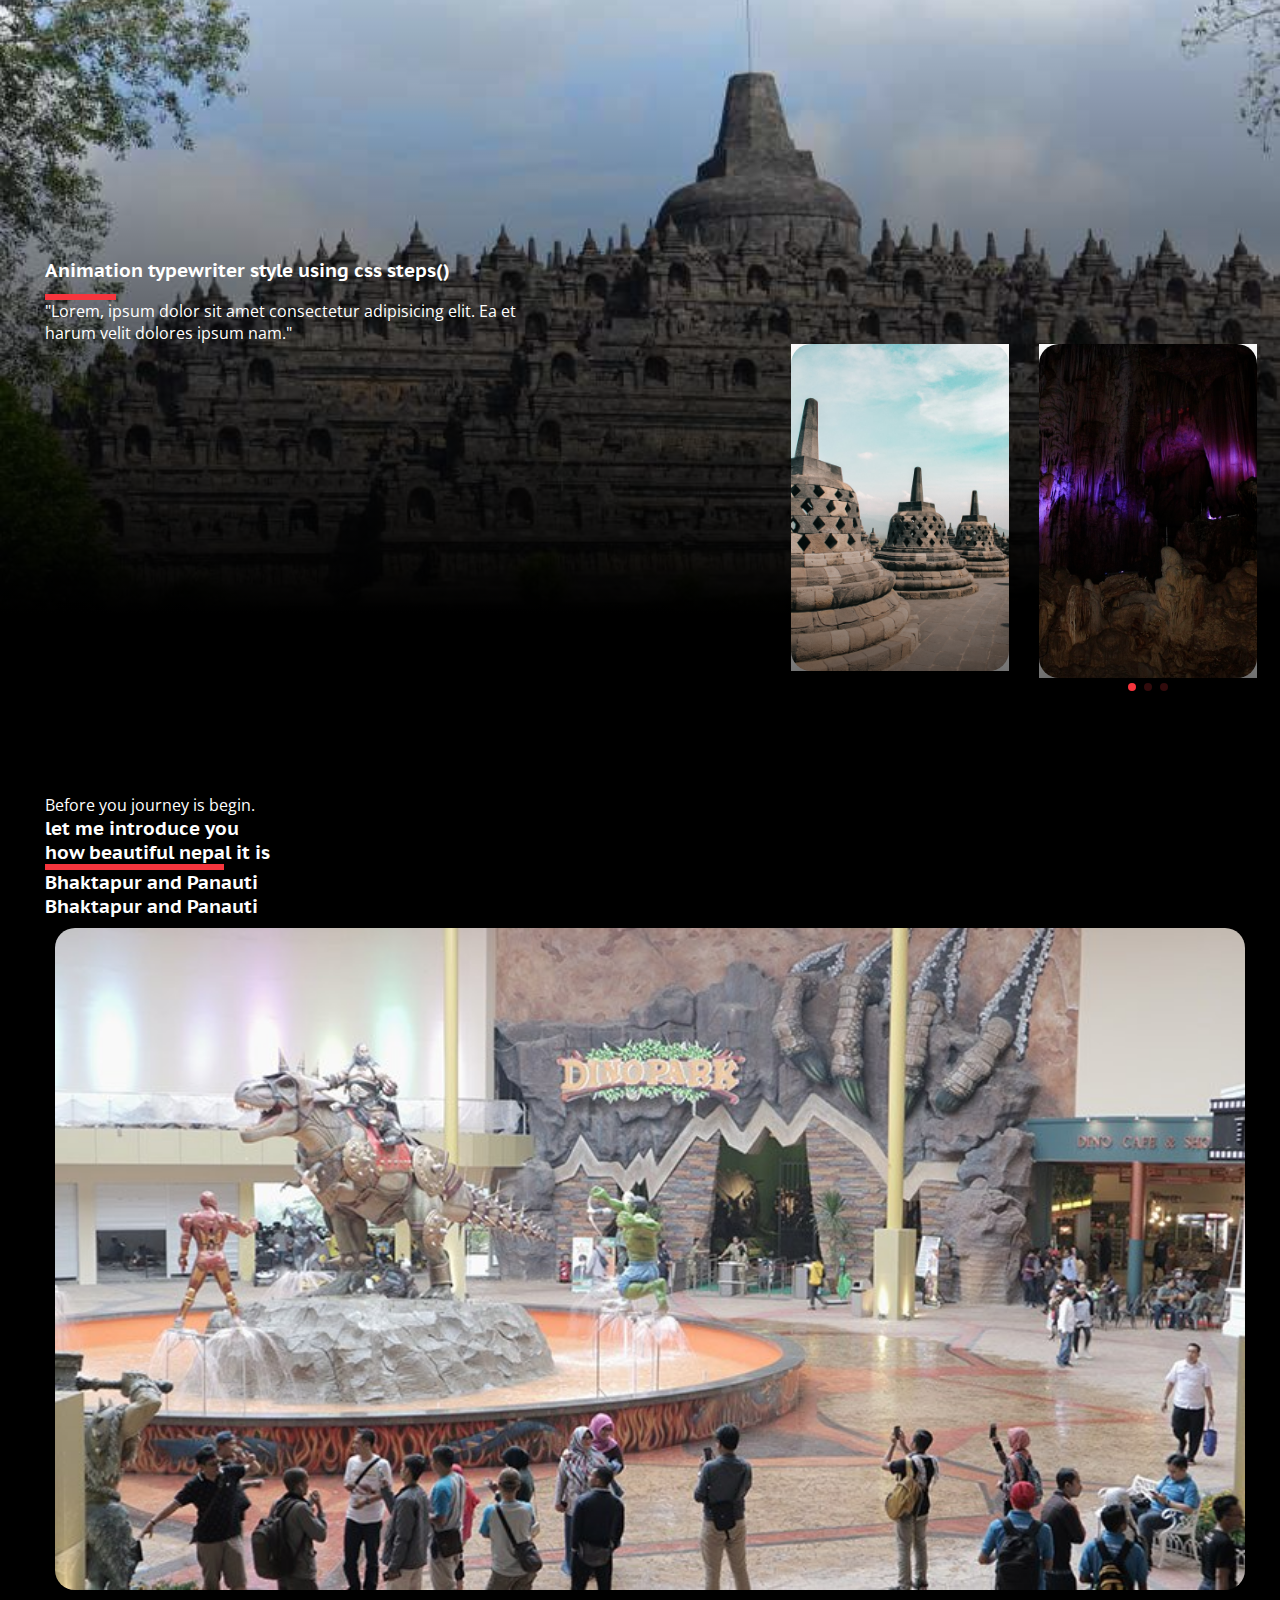
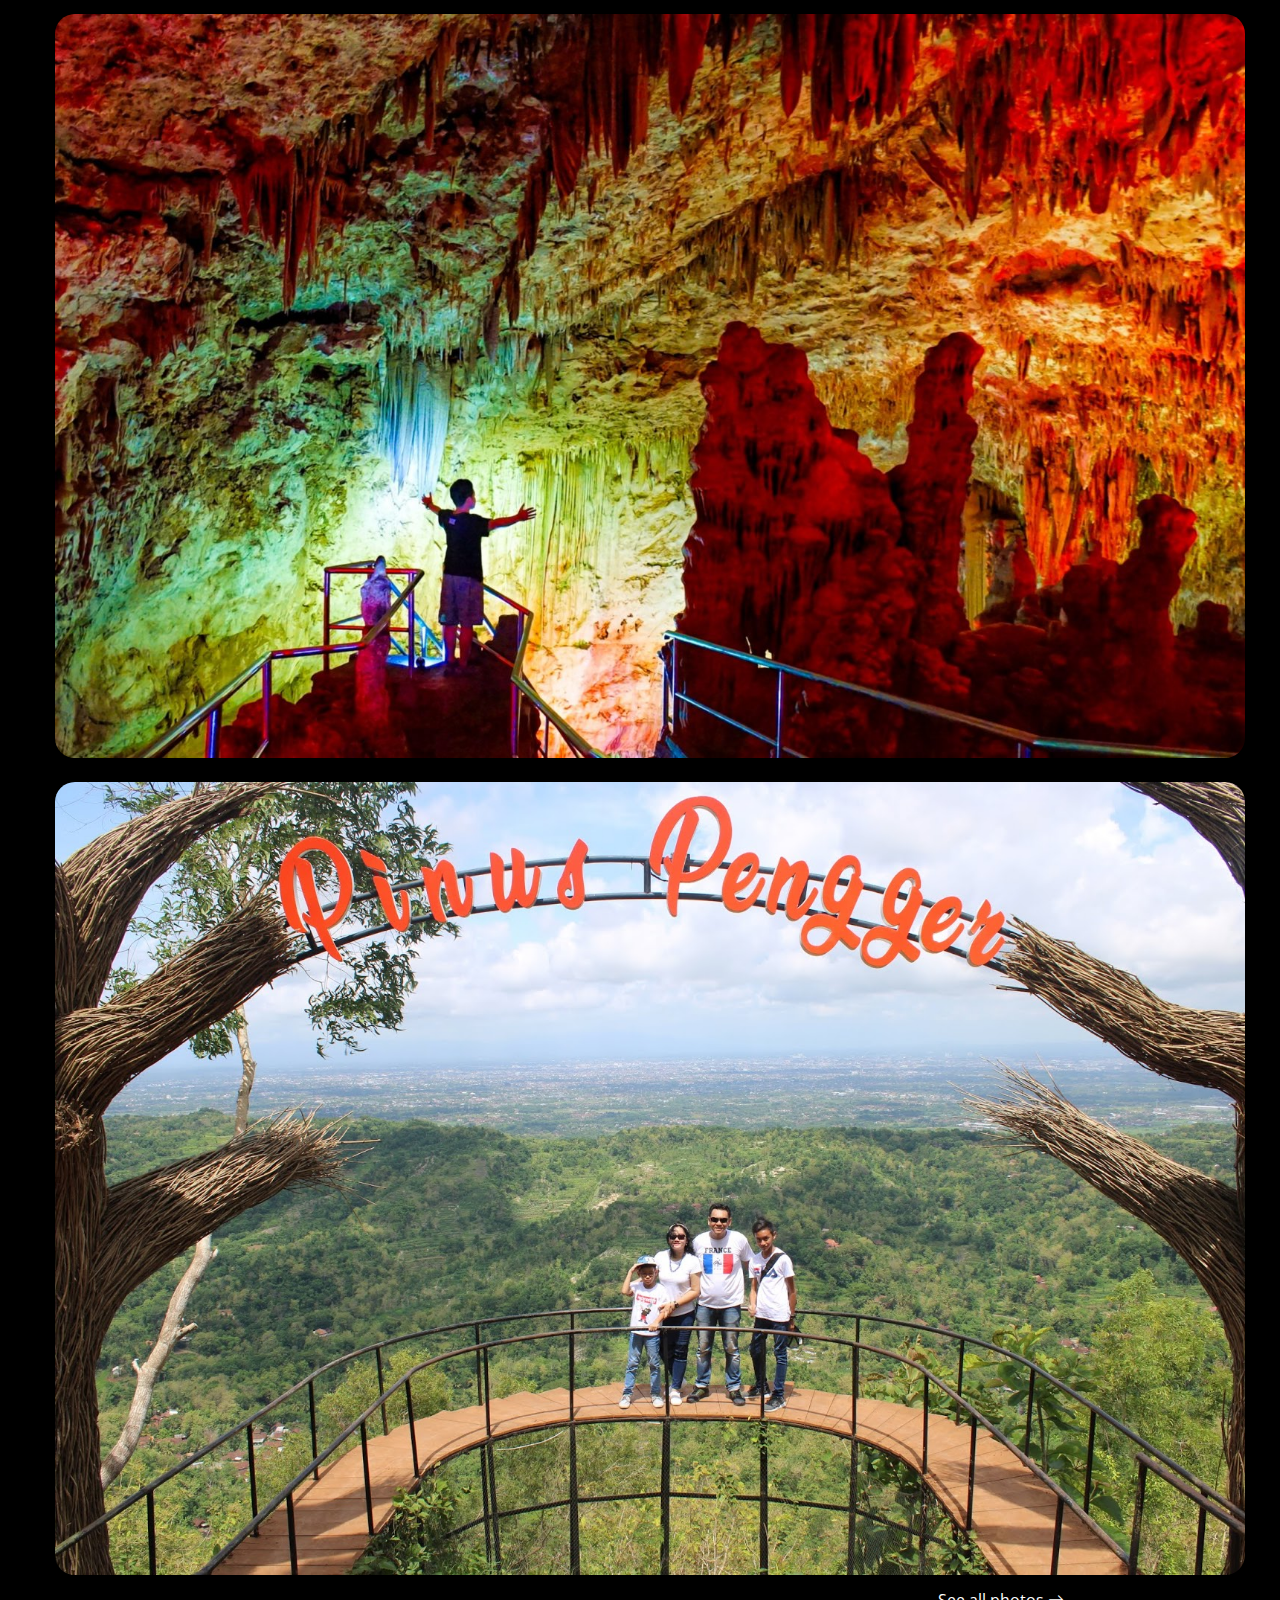
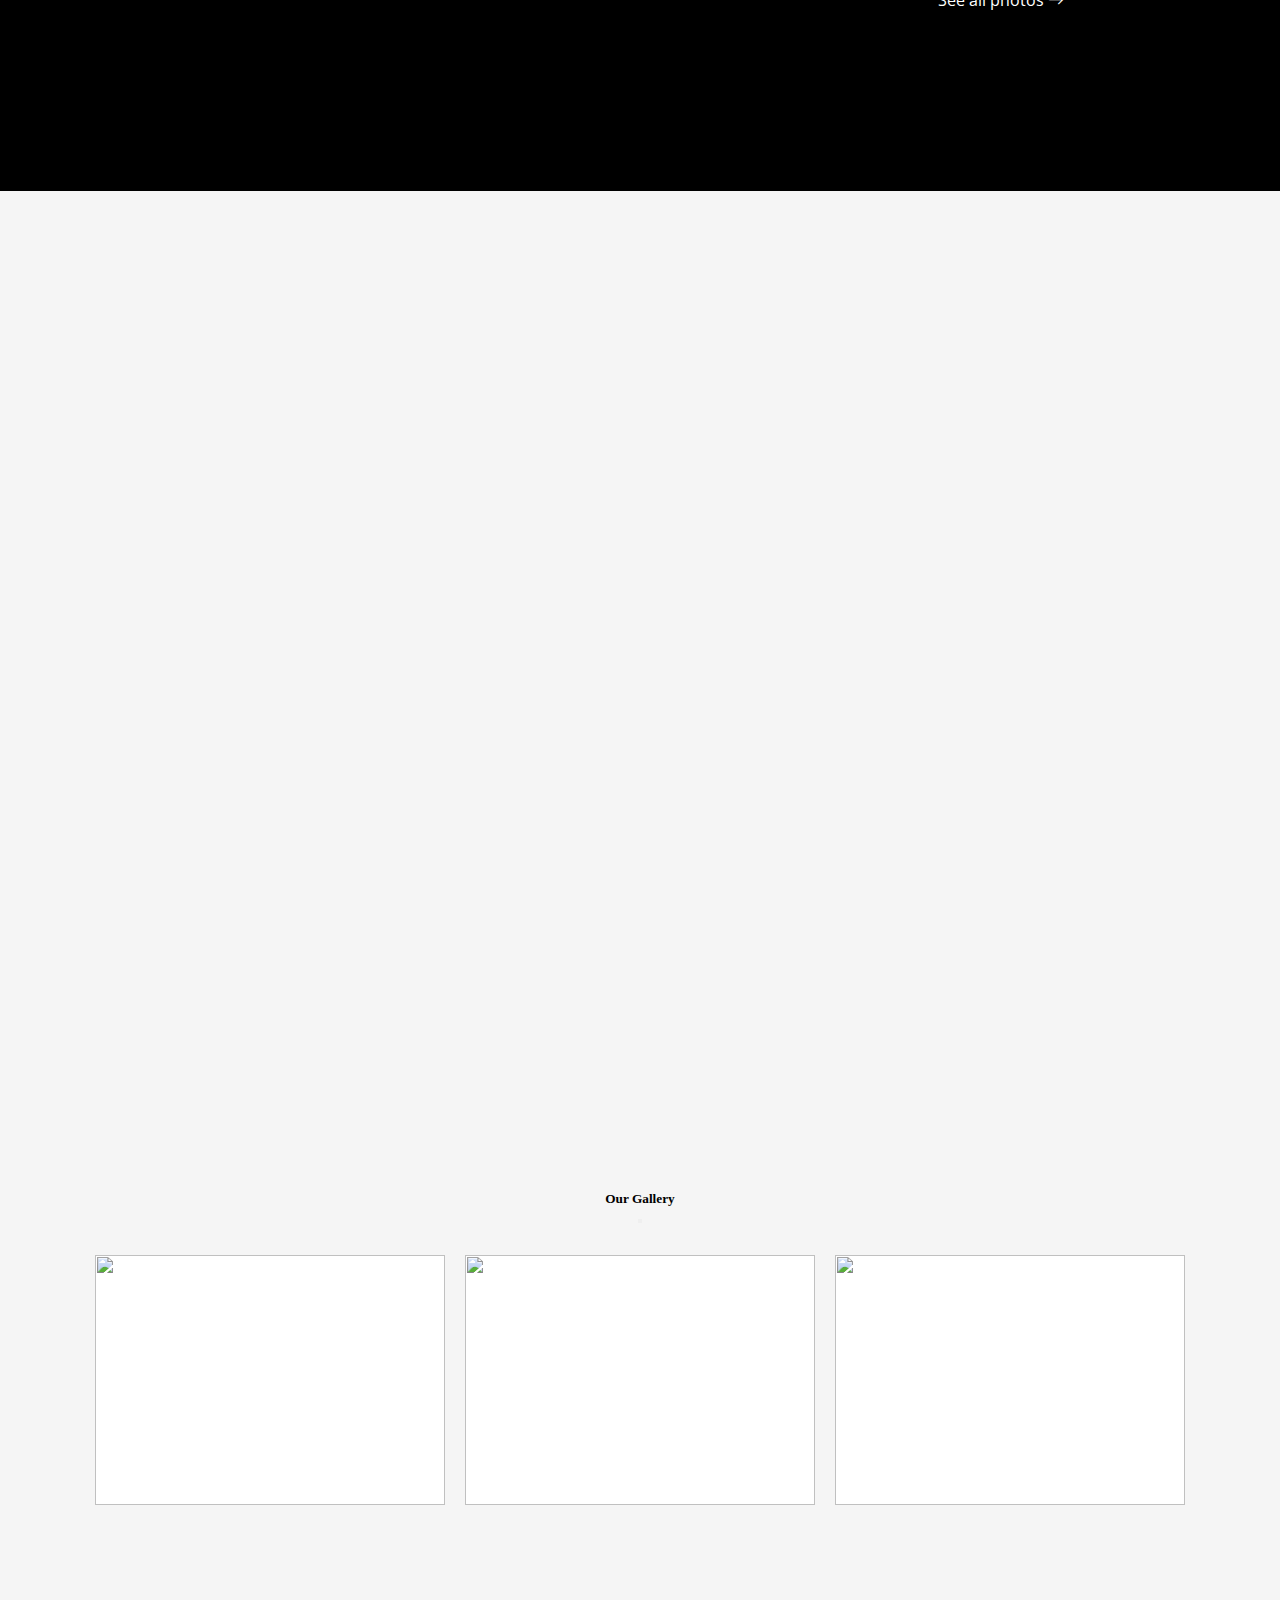
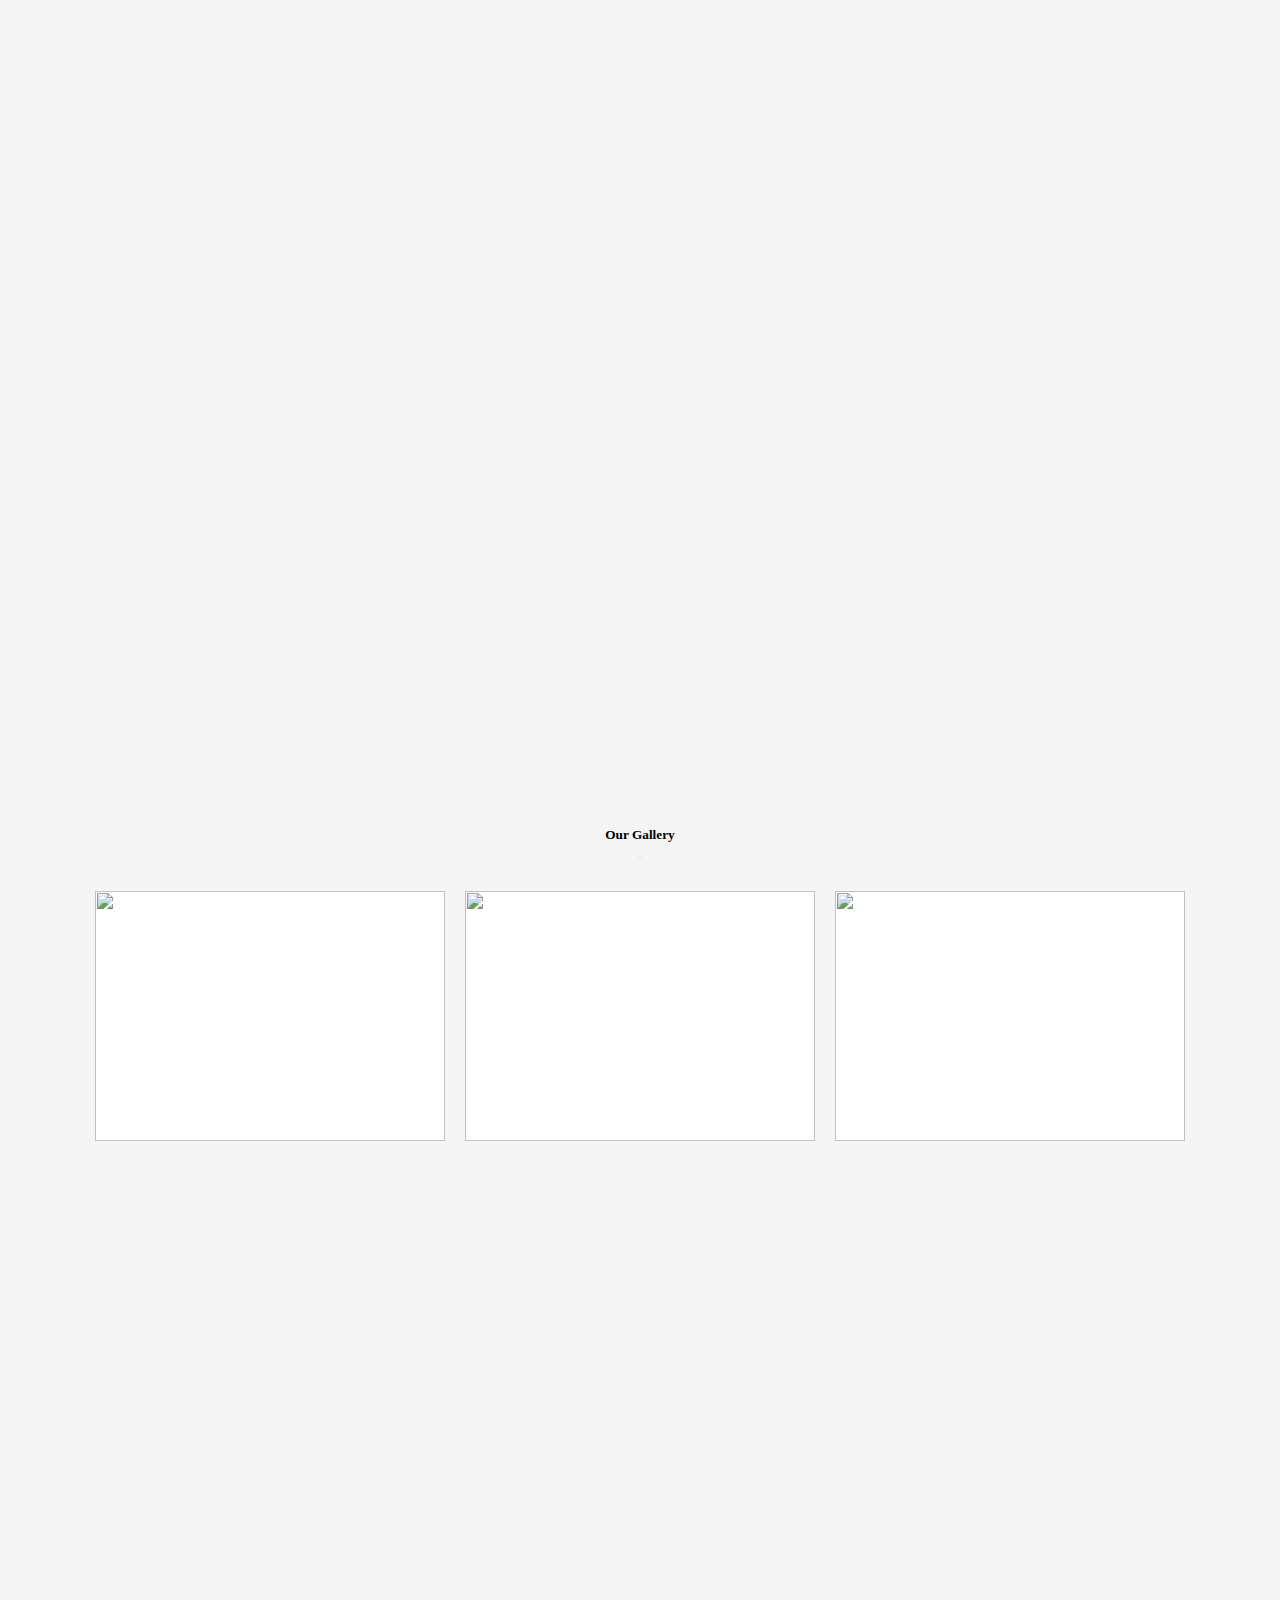
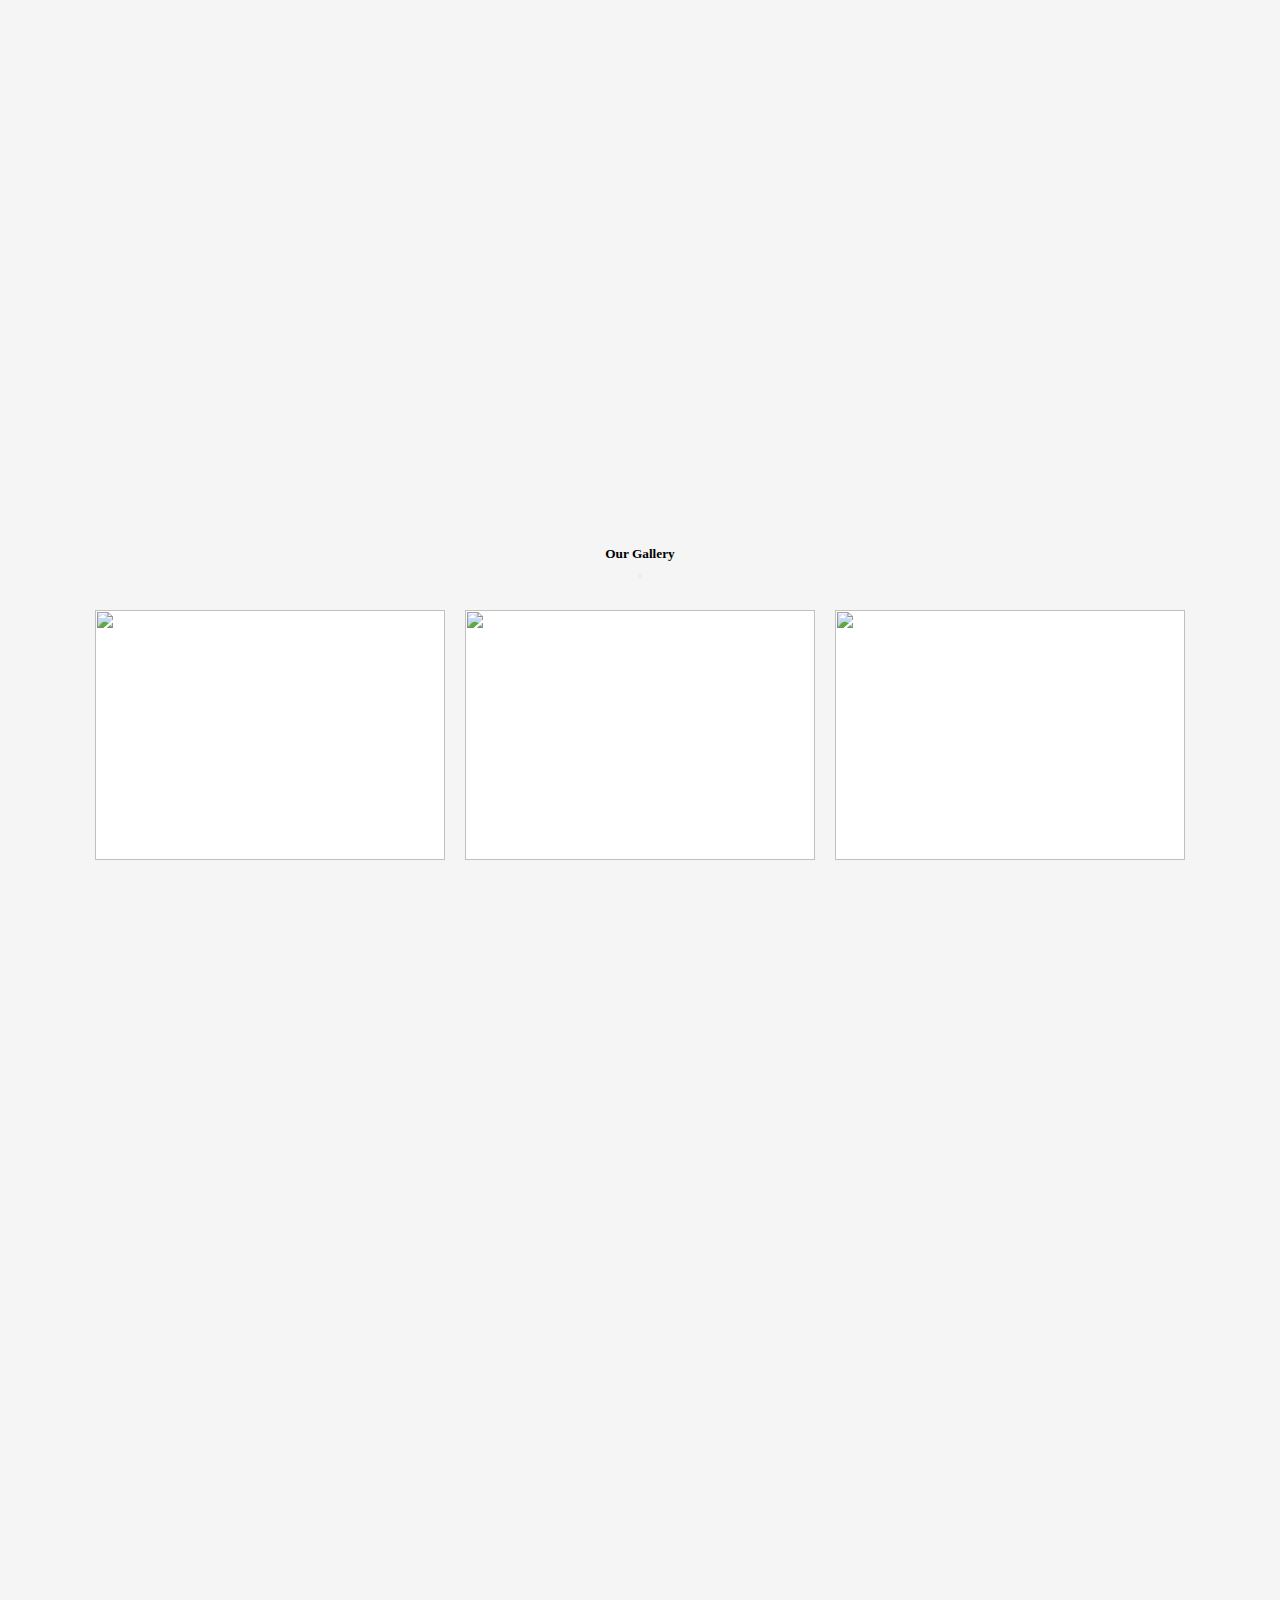
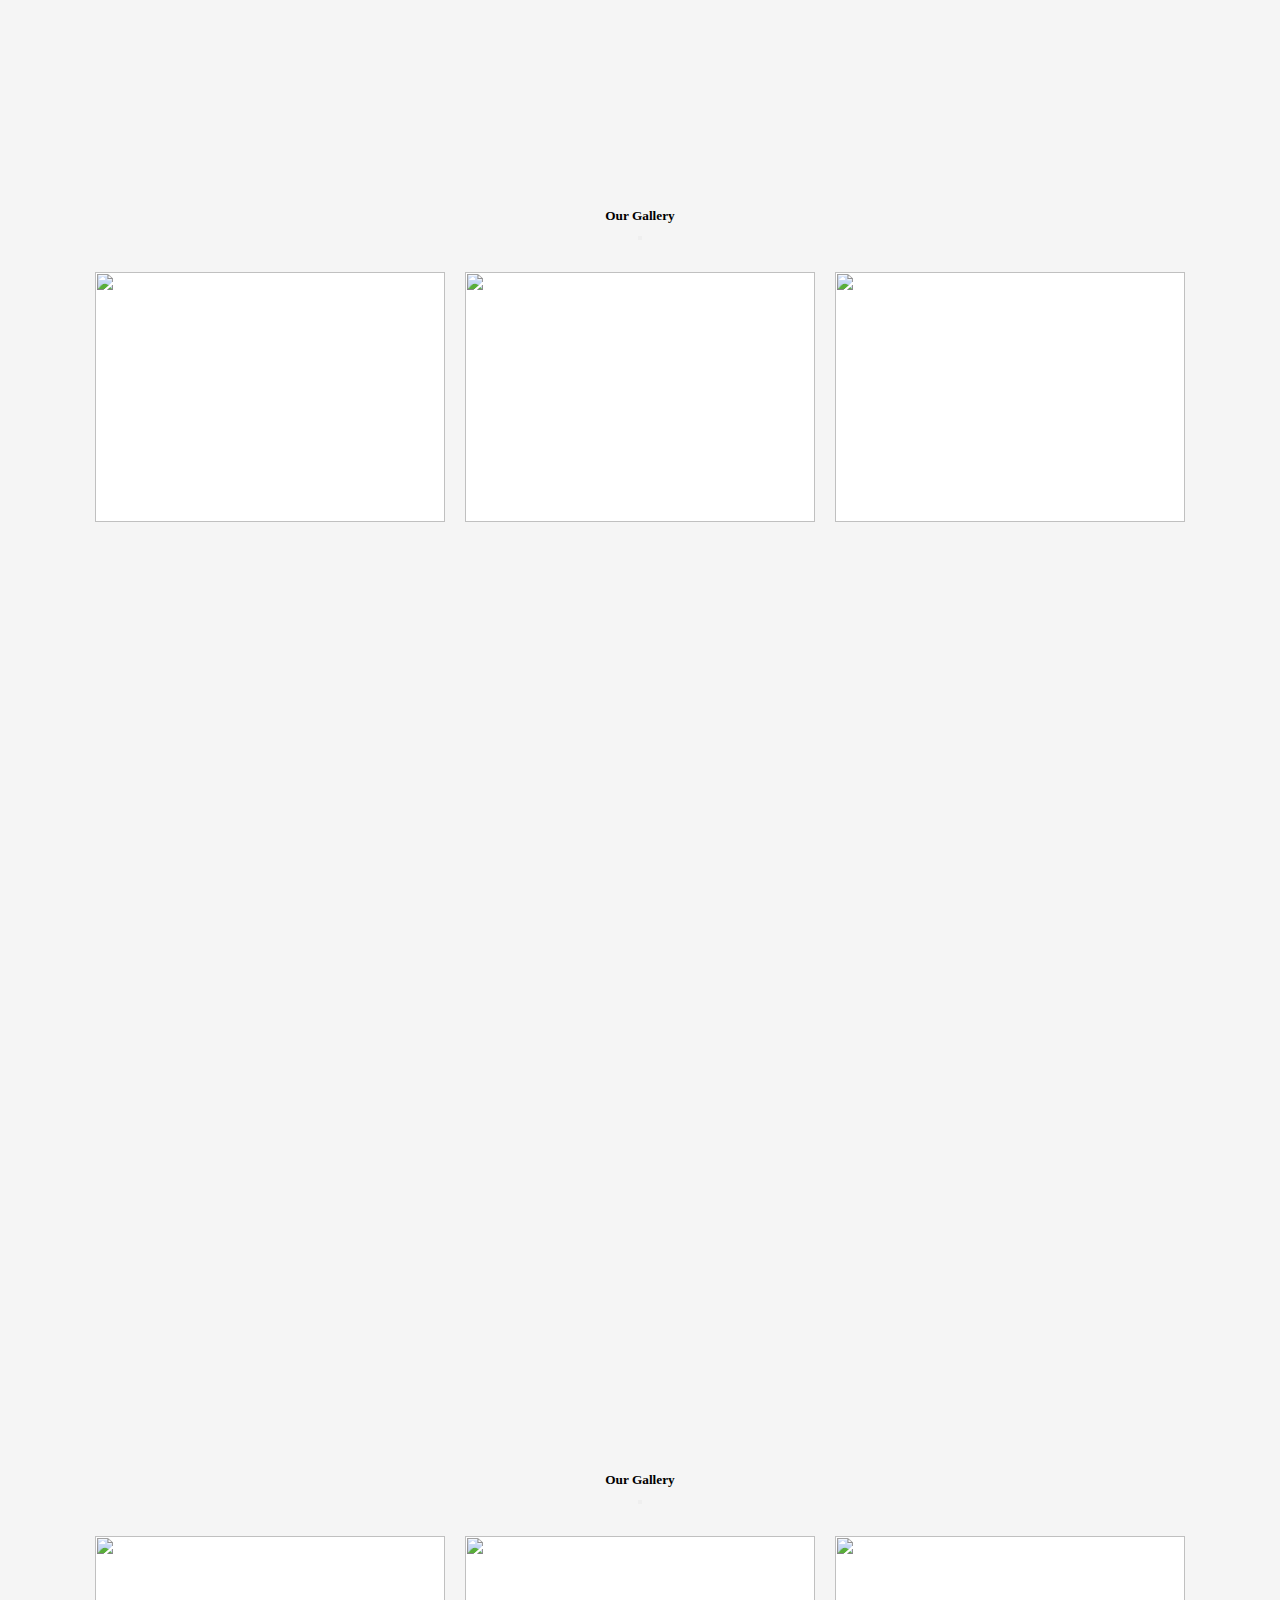
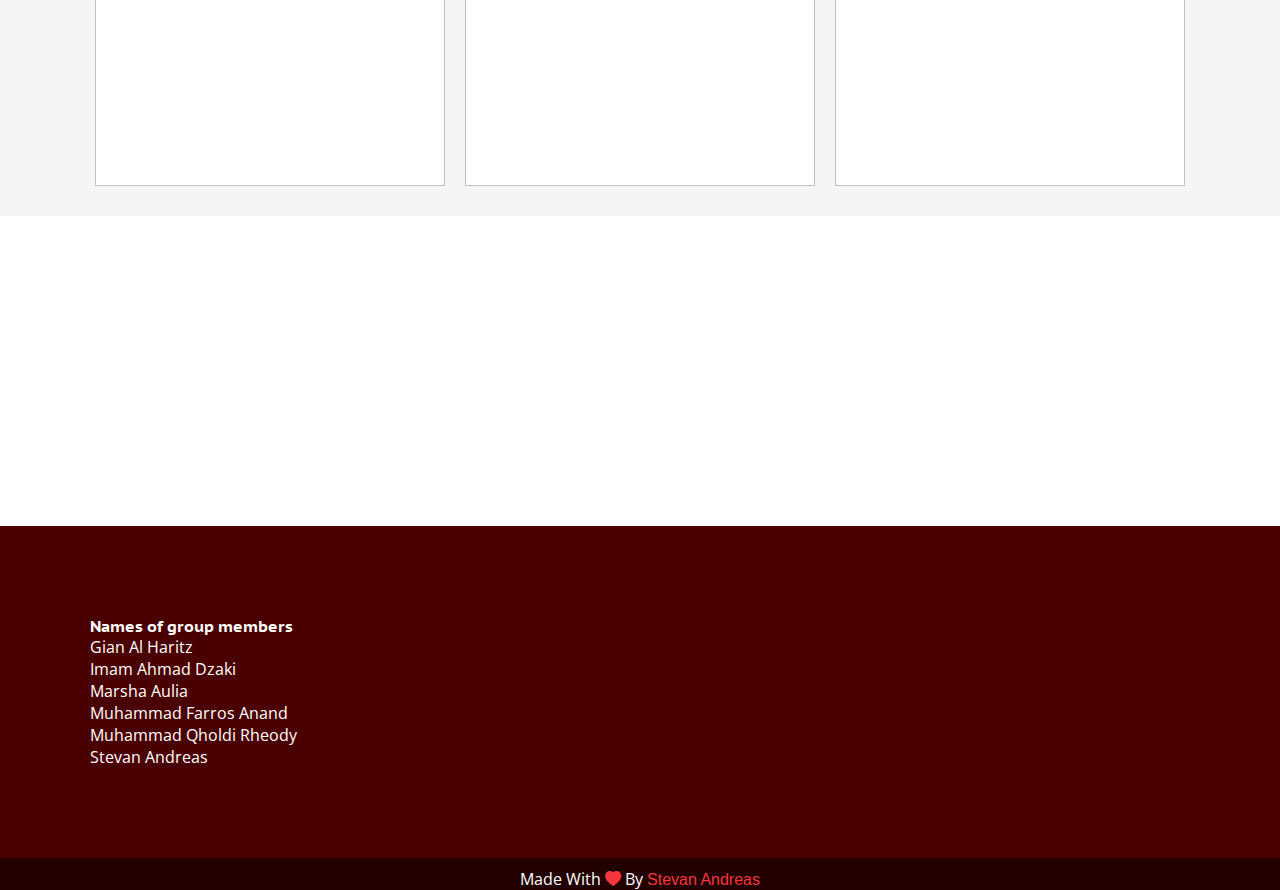
==== en/index.html @ 9aa5fb05 "first commit" ====
<!DOCTYPE html>
<html lang="en">

<head>
    <meta charset="UTF-8">
    <meta http-equiv="X-UA-Compatible" content="IE=edge">
    <meta name="viewport" content="width=device-width, initial-scale=1.0">
    <title>Wisata Indonesia</title>

    <!-- Bootstrap -->
    <link href="https://cdn.jsdelivr.net/npm/bootstrap@5.0.2/dist/css/bootstrap.min.css" rel="stylesheet"
        integrity="sha384-EVSTQN3/azprG1Anm3QDgpJLIm9Nao0Yz1ztcQTwFspd3yD65VohhpuuCOmLASjC" crossorigin="anonymous">

    <!-- Bootstrap Icon -->
    <link rel="stylesheet" href="https://cdn.jsdelivr.net/npm/bootstrap-icons@1.8.1/font/bootstrap-icons.css">

    <!-- Google Font -->
    <link rel="preconnect" href="https://fonts.googleapis.com">
    <link rel="preconnect" href="https://fonts.gstatic.com" crossorigin>
    <link
        href="https://fonts.googleapis.com/css2?family=Open+Sans&family=PT+Sans+Caption&family=Poppins:wght@300&display=swap"
        rel="stylesheet">

    <!-- My CSS -->
    <link rel="stylesheet" href="/style.css">

    <!-- Swiper JS -->
    <link rel="stylesheet" href="https://unpkg.com/swiper/swiper-bundle.min.css" />

    <!-- AOS -->
    <link href="https://unpkg.com/aos@2.3.1/dist/aos.css" rel="stylesheet">

</head>

<body>


    <header>

        <div class="container">
            <div class="row" id="yanti">
                <div class="col-lg" id="anto">
                    <!-- <h2 class="title">WISATA INDONESIA</h2>
                    <h3 class="title">Lorem ipsum dolor sit amet.</h3> -->
                    <h3 class="line-1 anim-typewriter title">Animation typewriter style using css steps()</h3>
                    <hr class="underline">
                    <p>"Lorem, ipsum dolor sit amet consectetur adipisicing elit. Ea et harum velit dolores ipsum nam."
                    </p>
                </div>

                <div class="col-lg" id="udin">
                    <div class="swiper mySwiper">
                        <div class="swiper-wrapper">
                            <div class="swiper-slide">
                                <div class="transparent-box"></div>
                                <img src="/img/Candi Borobudur (POT).jfif" alt="">
                            </div>
                            <div class="swiper-slide">
                                <div class="transparent-box"></div>
                                <img src="/img/goa-gong (POT).jpg" alt="">
                            </div>
                            <div class="swiper-slide">
                                <div class="transparent-box"></div>
                                <img src="/img/HeHa Sky View (POT).jpg" alt="">
                            </div>
                            <div class="swiper-slide">
                                <div class="transparent-box"></div>
                                <img src="/img/Jatim Park 3 (POT).jpg" alt="">
                            </div>
                            <div class="swiper-slide">
                                <div class="transparent-box"></div>
                                <img src="/img/Pinus Pengger (POT).jpg" alt="">
                            </div>
                        </div>
                        <div class="swiper-pagination"></div>
                    </div>
                </div>
            </div>

        </div>

    </header>

    <div class="black">
        <div class="container">
            <div class="row">

                <div class="col-lg">
                    <p>Before you journey is begin.</p>
                    <h3 class="title">let me introduce you</h3>
                    <h3 class="title">how beautiful nepal it is</h3>
                    <hr class="underline">

                    <div class="col-lg">
                        <h3 class="title">Bhaktapur and Panauti</h3>
                    </div>
                    <div class="col-lg">
                        <h3 class="title">Bhaktapur and Panauti</h3>
                    </div>
                </div>

                <div class="col-lg abs">
                    <div class="row">
                        <div class="col-sm-12">
                            <img src="/img/Jatim Park 3 (1).jpg" alt="">
                        </div>
                    </div>
                    <div class="row">
                        <div class="col-sm">
                            <img src="/img/goa-gong (1).jpg" alt="">
                        </div>
                        <div class="col-sm">
                            <img src="/img/Pinus Pengger (1).JPG" alt="">
                        </div>
                    </div>
                    <p>See all photos <i class="bi bi-arrow-right"></i></p>
                </div>
            </div>
        </div>
    </div>

    <div class="container">

        <div data-aos="fade-right" class="row wis" id="wis1">
            <div class="col-lg">
                <p class="location"><span><i class="bi bi-geo-alt-fill"></i></span> Lorem ipsum dolor sit amet.</p>

                <h3 class="title">Candi Borobudur</h3>
                <p>Another global icon of Indonesian cultural tourism is the Borobudur Temple. This is the largest
                    Buddhist temple in the world with an area of no less than 123 x 123 meters. This temple, which was
                    built during the ancient Mataram kingdom, is a cultural and historical heritage of Indonesia which
                    is famous for its stunning architecture.
                    <br>
                    <br>
                    Every year, not only domestic tourists but also many foreign tourists are interested in observing
                    the beauty of Borobudur Temple.
                    <br>
                    <br>
                    At various tourist spots in Indonesia, toppers can find various reliefs that tell stories about
                    various teachings in Buddhism and the life journey of Sidharta Gautama to achieve perfect
                    enlightenment.
                    <br>
                    <br>
                    Borobudur Temple itself has a total of no less than 504 Buddha statues and 2,672 relief panels on
                    its walls. It's amazing, isn't it?
                </p>

                <button class="btn-read">Read More</button>
                <span data-bs-toggle="modal" data-bs-target="#modal1" class="btn-photos">See photos in galery <span><i
                            class="bi bi-arrow-right"></i></span></span>
            </div>
            <div class="col-lg mb-5 mt-3">
                <img class="img-loc" src="/img/Candi Borobudur.jpg" alt="">
            </div>
        </div>

        <!-- MODAL 1 -->
        <div class="modal fade" id="modal1" tabindex="-1" aria-labelledby="exampleModalLabel" aria-hidden="true">
            <div class="modal-dialog modal-xl modal-dialog-centered">
                <div class="modal-content">
                    <div class="modal-header">
                        <h5 class="modal-title" id="exampleModalLabel">Our Gallery</h5>
                        <button type="button" class="btn-close" data-bs-dismiss="modal" aria-label="Close"></button>
                    </div>

                    <div class="modal-body">
                        <div class="gallery-image">
                            <div class="img-box">
                                <img src="https://picsum.photos/350/250?image=474" alt="" />
                                <div class="transparent-box">
                                    <div class="caption">
                                        <p>Road</p>
                                        <p class="opacity-low">Landscape</p>
                                    </div>
                                </div>
                            </div>
                            <div class="img-box">
                                <img src="https://picsum.photos/350/250?image=344" alt="" />
                                <div class="transparent-box">
                                    <div class="caption">
                                        <p>Sea</p>
                                        <p class="opacity-low">Cityscape</p>
                                    </div>
                                </div>
                            </div>
                            <div class="img-box">
                                <img src="https://picsum.photos/350/250?image=494" alt="" />
                                <div class="transparent-box">
                                    <div class="caption">
                                        <p>Vintage</p>
                                        <p class="opacity-low">Cinematic</p>
                                    </div>
                                </div>
                            </div>
                        </div>

                    </div>
                </div>
            </div>
        </div>







        <div data-aos="fade-left" class="row wis" id="wis2">
            <div class="col-lg mb-5 mt-3">
                <img class="img-loc" src="/img/goa-gong.jpg" alt="">
            </div>
            <div class="col-lg">
                <p class="location"><span><i class="bi bi-geo-alt-fill"></i></span> Lorem ipsum dolor sit amet.</p>

                <h3 class="title">Goa Gong</h3>
                <p>Indonesia's next global tourist destination is Goa Gong, which is located in Pacitan, East Java.
                    <br>
                    <br>
                    The exotic panorama offered by Indonesia's natural attractions is touted as one of the most
                    beautiful caves in Southeast Asia.
                    <br>
                    <br>
                    At the Adventure in Goa Gong, toppers will be presented with exotic structures of stalactites and
                    stalagmites that form naturally in this cave.
                    <br>
                    <br>
                    Although not as popular as other Indonesian tourist attractions, Goa Gong is a favorite tourist
                    destination for world travelers who are adventurous.
                </p>

                <button class="btn-read">Read More</button>
                <span data-bs-toggle="modal" data-bs-target="#modal2" class="btn-photos">See photos in galery <span><i
                            class="bi bi-arrow-right"></i></span></span>
            </div>
        </div>

        <!-- MODAL 2 -->
        <div class="modal fade" id="modal2" tabindex="-1" aria-labelledby="exampleModalLabel" aria-hidden="true">
            <div class="modal-dialog modal-xl modal-dialog-centered">
                <div class="modal-content">
                    <div class="modal-header">
                        <h5 class="modal-title" id="exampleModalLabel">Our Gallery</h5>
                        <button type="button" class="btn-close" data-bs-dismiss="modal" aria-label="Close"></button>
                    </div>

                    <div class="modal-body">
                        <div class="gallery-image">
                            <div class="img-box">
                                <img src="https://picsum.photos/350/250?image=474" alt="" />
                                <div class="transparent-box">
                                    <div class="caption">
                                        <p>Road</p>
                                        <p class="opacity-low">Landscape</p>
                                    </div>
                                </div>
                            </div>
                            <div class="img-box">
                                <img src="https://picsum.photos/350/250?image=344" alt="" />
                                <div class="transparent-box">
                                    <div class="caption">
                                        <p>Sea</p>
                                        <p class="opacity-low">Cityscape</p>
                                    </div>
                                </div>
                            </div>
                            <div class="img-box">
                                <img src="https://picsum.photos/350/250?image=494" alt="" />
                                <div class="transparent-box">
                                    <div class="caption">
                                        <p>Vintage</p>
                                        <p class="opacity-low">Cinematic</p>
                                    </div>
                                </div>
                            </div>
                        </div>

                    </div>
                </div>
            </div>
        </div>






        <div data-aos="fade-right" class="row wis" id="wis3">
            <div class="col-lg">
                <p class="location"><span><i class="bi bi-geo-alt-fill"></i></span> Lorem ipsum dolor sit amet.</p>

                <h3 class="title">HeHa Sky View</h3>
                <p>HeHa Sky View is a famous tourist spot in Yogyakarta and is visited by a lot of young people.
                    <br>
                    <br>
                    Most visitors who come to this place intend to hunt for photos in various interesting spots such as
                    the Sky Bridge, Sky Plane, Sky Glass, Wall Climbing, Sky Ballon, Suparman, and Sky Love.
                    <br>
                    <br>
                    This tourist spot in Gunung Kidul is known to be open from 10.00 WIB to 21.00 WIB from Monday to
                    Friday.
                    <br>
                    <br>
                    Then on Saturday and Sunday, it starts operating at 08.00 WIB to 21.00 WIB.
                    <br>
                    <br>
                    The ticket price offered is also affordable, at around Rp. 15,000 to 20,000 per person.
                </p>

                <button class="btn-read">Read More</button>
                <span data-bs-toggle="modal" data-bs-target="#modal1" class="btn-photos">See photos in galery <span><i
                            class="bi bi-arrow-right"></i></span></span>
            </div>
            <div class="col-lg mb-5 mt-3">
                <img class="img-loc" src="/img/HeHa Sky View.png" alt="">
            </div>
        </div>

        <!-- MODAL 3 -->
        <div class="modal fade" id="modal3" tabindex="-1" aria-labelledby="exampleModalLabel" aria-hidden="true">
            <div class="modal-dialog modal-xl modal-dialog-centered">
                <div class="modal-content">
                    <div class="modal-header">
                        <h5 class="modal-title" id="exampleModalLabel">Our Gallery</h5>
                        <button type="button" class="btn-close" data-bs-dismiss="modal" aria-label="Close"></button>
                    </div>

                    <div class="modal-body">
                        <div class="gallery-image">
                            <div class="img-box">
                                <img src="https://picsum.photos/350/250?image=474" alt="" />
                                <div class="transparent-box">
                                    <div class="caption">
                                        <p>Road</p>
                                        <p class="opacity-low">Landscape</p>
                                    </div>
                                </div>
                            </div>
                            <div class="img-box">
                                <img src="https://picsum.photos/350/250?image=344" alt="" />
                                <div class="transparent-box">
                                    <div class="caption">
                                        <p>Sea</p>
                                        <p class="opacity-low">Cityscape</p>
                                    </div>
                                </div>
                            </div>
                            <div class="img-box">
                                <img src="https://picsum.photos/350/250?image=494" alt="" />
                                <div class="transparent-box">
                                    <div class="caption">
                                        <p>Vintage</p>
                                        <p class="opacity-low">Cinematic</p>
                                    </div>
                                </div>
                            </div>
                        </div>

                    </div>
                </div>
            </div>
        </div>





        <div data-aos="fade-left" class="row wis" id="wis4">
            <div class="col-lg mb-5 mt-3">
                <img class="img-loc" src="/img/Jatim Park 3.jpg" alt="">
            </div>
            <div class="col-lg">
                <p class="location"><span><i class="bi bi-geo-alt-fill"></i></span> Lorem ipsum dolor sit amet.</p>

                <h3 class="title">Jatim Park 3</h3>
                <p>While at Jatim Park 3, visitors can feel the sensation of going back in time and meeting dinosaurs.
                    <br>
                    <br>
                    Because Jatim Park 3 has a ride called Dino Park, which provides the experience of meeting these
                    ancient animals.
                    <br>
                    <br>
                    Besides Dino Park, there are other rides such as the World Music Museum, The Legend Stars, and
                    Funtech Plaza.
                    <br>
                    <br>
                    Visitors can also visit a new ride, namely the Millenial Glow Garden. The rides offer a variety of
                    projector light engineering and lamps with various themes that are arranged in such a way in the
                    indoor area.
                    <br>
                    <br>
                    Meanwhile, in the outdoor area, visitors can watch various engineering lights illuminated with
                    various types of games.
                    <br>
                    <br>
                    This tour is located at Jalan Ir Soekarno number 144, Beji, Junrejo District, Batu City, East Java.
                    Jatim Park 3 operating hours are 11:00–20:00 WIB. Ticket prices range from IDR 30,000 to IDR
                    140,000.
                </p>

                <button class="btn-read">Read More</button>
                <span data-bs-toggle="modal" data-bs-target="#modal1" class="btn-photos">See photos in galery <span><i
                            class="bi bi-arrow-right"></i></span></span>
            </div>
        </div>

        <!-- MODAL 4 -->
        <div class="modal fade" id="modal4" tabindex="-1" aria-labelledby="exampleModalLabel" aria-hidden="true">
            <div class="modal-dialog modal-xl modal-dialog-centered">
                <div class="modal-content">
                    <div class="modal-header">
                        <h5 class="modal-title" id="exampleModalLabel">Our Gallery</h5>
                        <button type="button" class="btn-close" data-bs-dismiss="modal" aria-label="Close"></button>
                    </div>

                    <div class="modal-body">
                        <div class="gallery-image">
                            <div class="img-box">
                                <img src="https://picsum.photos/350/250?image=474" alt="" />
                                <div class="transparent-box">
                                    <div class="caption">
                                        <p>Road</p>
                                        <p class="opacity-low">Landscape</p>
                                    </div>
                                </div>
                            </div>
                            <div class="img-box">
                                <img src="https://picsum.photos/350/250?image=344" alt="" />
                                <div class="transparent-box">
                                    <div class="caption">
                                        <p>Sea</p>
                                        <p class="opacity-low">Cityscape</p>
                                    </div>
                                </div>
                            </div>
                            <div class="img-box">
                                <img src="https://picsum.photos/350/250?image=494" alt="" />
                                <div class="transparent-box">
                                    <div class="caption">
                                        <p>Vintage</p>
                                        <p class="opacity-low">Cinematic</p>
                                    </div>
                                </div>
                            </div>
                        </div>

                    </div>
                </div>
            </div>
        </div>






        <div data-aos="fade-right" class="row wis" id="wis5">
            <div class="col-lg">
                <p class="location"><span><i class="bi bi-geo-alt-fill"></i></span> Lorem ipsum dolor sit amet.</p>

                <h3 class="title">Pinus Pengger</h3>
                <p>There are indeed many pine forest tours in Yogyakarta, and one of them that must be visited is Pinus
                    Pengger.
                    <br>
                    <br>
                    Pinus Pengger has many photo spots with beautiful city lights as the background, and the most famous
                    is the spot made from the arrangement of tree branches in various shapes, including round, love,
                    triangle, and others.
                    <br>
                    <br>
                    Besides being able to take pictures with an urban background, there are other facilities that you
                    can try, such as flying fox, camping ground, forest bikes, and exploring nature.
                </p>

                <button class="btn-read">Read More</button>
                <span data-bs-toggle="modal" data-bs-target="#modal1" class="btn-photos">See photos in galery <span><i
                            class="bi bi-arrow-right"></i></span></span>
            </div>
            <div class="col-lg mb-5 mt-3">
                <img class="img-loc" src="/img/Pinus Pengger.jpg" alt="">
            </div>
        </div>

        <!-- MODAL 5 -->
        <div class="modal fade" id="modal5" tabindex="-1" aria-labelledby="exampleModalLabel" aria-hidden="true">
            <div class="modal-dialog modal-xl modal-dialog-centered">
                <div class="modal-content">
                    <div class="modal-header">
                        <h5 class="modal-title" id="exampleModalLabel">Our Gallery</h5>
                        <button type="button" class="btn-close" data-bs-dismiss="modal" aria-label="Close"></button>
                    </div>

                    <div class="modal-body">
                        <div class="gallery-image">
                            <div class="img-box">
                                <img src="https://picsum.photos/350/250?image=474" alt="" />
                                <div class="transparent-box">
                                    <div class="caption">
                                        <p>Road</p>
                                        <p class="opacity-low">Landscape</p>
                                    </div>
                                </div>
                            </div>
                            <div class="img-box">
                                <img src="https://picsum.photos/350/250?image=344" alt="" />
                                <div class="transparent-box">
                                    <div class="caption">
                                        <p>Sea</p>
                                        <p class="opacity-low">Cityscape</p>
                                    </div>
                                </div>
                            </div>
                            <div class="img-box">
                                <img src="https://picsum.photos/350/250?image=494" alt="" />
                                <div class="transparent-box">
                                    <div class="caption">
                                        <p>Vintage</p>
                                        <p class="opacity-low">Cinematic</p>
                                    </div>
                                </div>
                            </div>
                        </div>
                    </div>

                </div>
            </div>
        </div>

    </div>
    <div class="white">
        <div data-aos="fade-down" class="container">
            <div class="row">
                <div class="col-lg">
                    <p>What People Say?</p>
                    <h1 class="title">About Nepal on <br>social media</h1>
                    <hr class="underline">
                </div>
                <div class="col-lg">
                    <a href="#">Twitter</a>
                    <a href="#">Instagram</a>
                    <a href="#">Facebook</a>
                    <a href="#">Tumblr</a>
                </div>
            </div>
        </div>
    </div>



    <footer>

        <div class="container">
            <div class="row">
                <!-- <div class="col-lg">
                    <h4 class="title">Made By Stevan Andreas</h4>

                </div> -->
                <div class="col-lg">
                    <h4 class="title">Names of group members</h4>
                    <p>Gian Al Haritz</p>
                    <p>Imam Ahmad Dzaki</p>
                    <p>Marsha Aulia</p>
                    <p>Muhammad Farros Anand</p>
                    <p>Muhammad Qholdi Rheody</p>
                    <p>Stevan Andreas</p>
                </div>
            </div>
        </div>

    </footer>
    <div class="bottom">
        <p>Made With <i class="bi bi-heart-fill"></i> By <a href="http://stpndrs.epizy.com">Stevan Andreas</a></p>
    </div>












    <script src="https://cdn.jsdelivr.net/npm/bootstrap@5.0.2/dist/js/bootstrap.bundle.min.js"
        integrity="sha384-MrcW6ZMFYlzcLA8Nl+NtUVF0sA7MsXsP1UyJoMp4YLEuNSfAP+JcXn/tWtIaxVXM"
        crossorigin="anonymous"></script>

    <script type="text/javascript" src="/vanilla-tilt.min.js"></script>
    <script>
        VanillaTilt.init(document.querySelectorAll('.img-loc'), {
            max: 20,
            speed: 400,
        })
    </script>

    <script src="https://unpkg.com/swiper/swiper-bundle.min.js"></script>
    <script>
        var swiper = new Swiper(".mySwiper", {
            slidesPerView: 3,
            spaceBetween: 30,
            pagination: {
                el: ".swiper-pagination",
                clickable: true,
            },
        });
    </script>

    <script src="https://unpkg.com/aos@2.3.1/dist/aos.js"></script>
    <script>
        AOS.init({
            duration: 2000,
            once: true,
        });
    </script>

</body>

</html>
---- style.css ----
* {
    margin: 0;
    padding: 0;
    transition: 0.3s;
    
}
html{
  overflow-x:hidden;
}
body {
    background-color: 
    #F5F5F5;
    /* overflow: hidden; */
}
.title {
    font-family: 'PT Sans Caption', sans-serif;
    font-weight: bolder;
}
p {
    font-family: 'Open Sans', sans-serif;
}
a {
    color: #F6353D;
    text-decoration: none;
    font-family: 'Pt Sans Capiton', sans-serif;
}
a:hover {
    color: #f6353bab;
}
button {
    box-shadow: 0 .5rem 2rem rgba(0,0,0,.175)!important;
}
img {
    box-shadow: 0 1rem 3rem rgba(0,0,0,.175)!important;
}
hr.underline {
    width: 15%;
    border-top: 6px solid #F6353D;
    border-bottom: none;
    border-left: none;
    border-right: none;
    margin: 0;
}

nav a.navbar-brand {
    color: #f6353b !important;
    font-weight: bold;
}
nav a.nav-link.active {
    color: #f6353b !important;
}
nav a.nav-link {
    color: #f6353bb6 !important;
    font-family: 'Poppins', sans-serif !important;
    font-weight: bold;
}

header {
    background-color: rgb(0, 0, 0);
    padding: 30vh 5vh;
    color: white;
    /* margin-bottom: 10vh; */
    position: relative;

    background: linear-gradient(180deg, rgba(0, 0, 0, 0) 0%, #000000 100%), url('img/Candi\ Borobudur.jpg');
    background-position: center;
    background-repeat: no-repeat;
    background-size: cover;

}
header img {
    width: 30%;
}
/* .swiper .swiper-slide {
    position: relative;
} */
.swiper .transparent-box {
    background: linear-gradient(180deg, rgba(0, 0, 0, 0) 0%, rgba(0, 0, 0, 0) 0.01%, rgba(0, 0, 0, 0.72) 100%);
    position: absolute;
    top: 150px;
}
#yanti {
    position: relative;
    /* overflow-x: hidden; */
}
#anto {
    max-width: 40%;
}
#udin {
    width: 60%;
    position: absolute;
    right: -30vh;
    /* margin-left: 20vh; */
}
.swiper-pagination-bullet {
    background-color: #F6353D !important;
}
.swiper {
    width: 100%;
    height: 100%;
    cursor: grab;
}
.swiper-slide {
    text-align: center;
    font-size: 18px;
    background: #fff;

    /* Center slide text vertically */
    display: -webkit-box;
    display: -ms-flexbox;
    display: -webkit-flex;
    display: flex;
    -webkit-box-pack: center;
    -ms-flex-pack: center;
    -webkit-justify-content: center;
    justify-content: center;
    -webkit-box-align: center;
    -ms-flex-align: center;
    -webkit-align-items: center;
    align-items: center;
}
.swiper-slide img {
    display: block;
    width: 100%;
    height: 100%;
    object-fit: cover;
    border-radius: 20px;
}
@media (max-width: 991.98px) {
    header {
        /* background-color: rgb(0, 0, 0); */
        padding: 20vh 2vh;
        color: white;
        /* margin-bottom: 10vh; */
        /* position: relative; */
    
        background: linear-gradient(180deg, rgba(0, 0, 0, 0) 0%, #000000 100%), url('img/Candi\ Borobudur.jpg');
        background-position: center;
        background-repeat: no-repeat;
        background-size: cover;
    
    }
    .swiper .transparent-box {
        background: linear-gradient(180deg, rgba(0, 0, 0, 0) 0%, rgba(0, 0, 0, 0) 0.01%, rgba(0, 0, 0, 0.72) 100%);
        position: absolute;
        top: 150px;
    }
    #anto {
        max-width: 100%;
    }
    #udin {
        width: 100%;
        height: 100%;
        position: unset;
        margin-left: unset;
    }
    .swiper-slide img {
        border-radius: 10px;
    }
}

.black {
    background-color: black;
    color: white;
    position: relative;
    padding: 20vh 5vh;
    margin-bottom: 10vh;
}
.black img {
    width: 100%;
    margin: 10px;
    border-radius: 20px;
}
.abs p {
    margin-left: 75%;
}
.abs p:hover {
    color: #F6353D;
    cursor: pointer;
}
@media (max-width: 575.98px) {
    .abs p {
        margin-left: 50%;
    }
}

.row.wis {
    margin-bottom: 15vh;
}
.row.wis p {
    font-size: small;
}
.row.wis p span {
    color: red;
}
.row.wis img {
    width: 70%;
    border-radius: 20px;
}
.row.wis .btn-read {
    padding: 8px;
    background-color: #F6353D;
    border: none;
    border-radius: 8px;
    color: white;
    font-family: 'Open Sans', sans-serif;
    font-size: small;
}
.row.wis .btn-photos {
    padding: 8px;
    background-color: unset;
    border: none;
    border-radius: 8px;
    color: #F6353D;
    font-family: 'Open Sans', sans-serif;
    font-size: small;
    font-weight: bold;
    cursor: pointer;
}

.white {
    background-color: white;
    padding: 10vh;
}


footer {
    background-color: rgb(75, 0, 0);
    color: white;
    padding: 10vh;
}
footer p {
    margin: 0;
}
.bottom {
    bottom: 0;
    background-color: #220000;
    text-align: center;
    color: white;
    padding-bottom: .1px;
    padding-top: 10px;
    font-family: 'Poppins', sans-serif;
}
.bottom i {
    color: #F6353D;
}











/* MODALLLLLLLLLLL */
.modal-header {
    border: none;
    text-align: center;
}
.modal-body {
    padding: 0;
}
.heading {
    text-align: center;
    font-size: 2.0em;
    letter-spacing: 1px;
    padding: 40px;
    color: white;
}

.gallery-image {
    padding: 20px;
    display: flex;
    flex-wrap: wrap;
    justify-content: center;
}

.gallery-image img {
    height: 250px;
    width: 350px;
    transform: scale(1.0);
    transition: transform 0.4s ease;
}

.img-box {
    box-sizing: content-box;
    margin: 10px;
    height: 250px;
    width: 350px;
    overflow: hidden;
    display: inline-block;
    color: white;
    position: relative;
    background-color: white;
}

.caption {
    position: absolute;
    bottom: 5px;
    left: 20px;
    opacity: 0.0;
    transition: transform 0.3s ease, opacity 0.3s ease;
}

.transparent-box {
    height: 250px;
    width: 350px;
    background-color:rgba(0, 0, 0, 0);
    position: absolute;
    top: 0;
    left: 0;
    transition: background-color 0.3s ease;
}

.img-box:hover img { 
    transform: scale(1.1);
}

.img-box:hover .transparent-box {
    background-color:rgba(0, 0, 0, 0.5);
}

.img-box:hover .caption {
    transform: translateY(-20px);
    opacity: 1.0;
}

.img-box:hover {
    cursor: pointer;
}

.caption > p:nth-child(2) {
    font-size: 0.8em;
}

.opacity-low {
    opacity: 0.5;
}









.line-1{
    /* position: relative; */
    /* top: 50%;   */
    /* width: 24em; */
    /* margin: 0 auto; */
    /* border-right: 2px solid rgba(255,255,255,.75); */
    /* font-size: 180%; */
    /* text-align: center; */
    white-space: nowrap;
    overflow: hidden;
    transform: translateY(-50%);    
}

/* Animation */
.anim-typewriter{
  animation: typewriter 4s steps(44) 1s 1 normal both,
             blinkTextCursor 500ms steps(44) infinite normal;
}
@keyframes typewriter{
  from{width: 0;}
  to{width: 24em;}
}
@keyframes blinkTextCursor{
  from{border-right-color: rgba(255,255,255,.75);}
  to{border-right-color: transparent;}
}
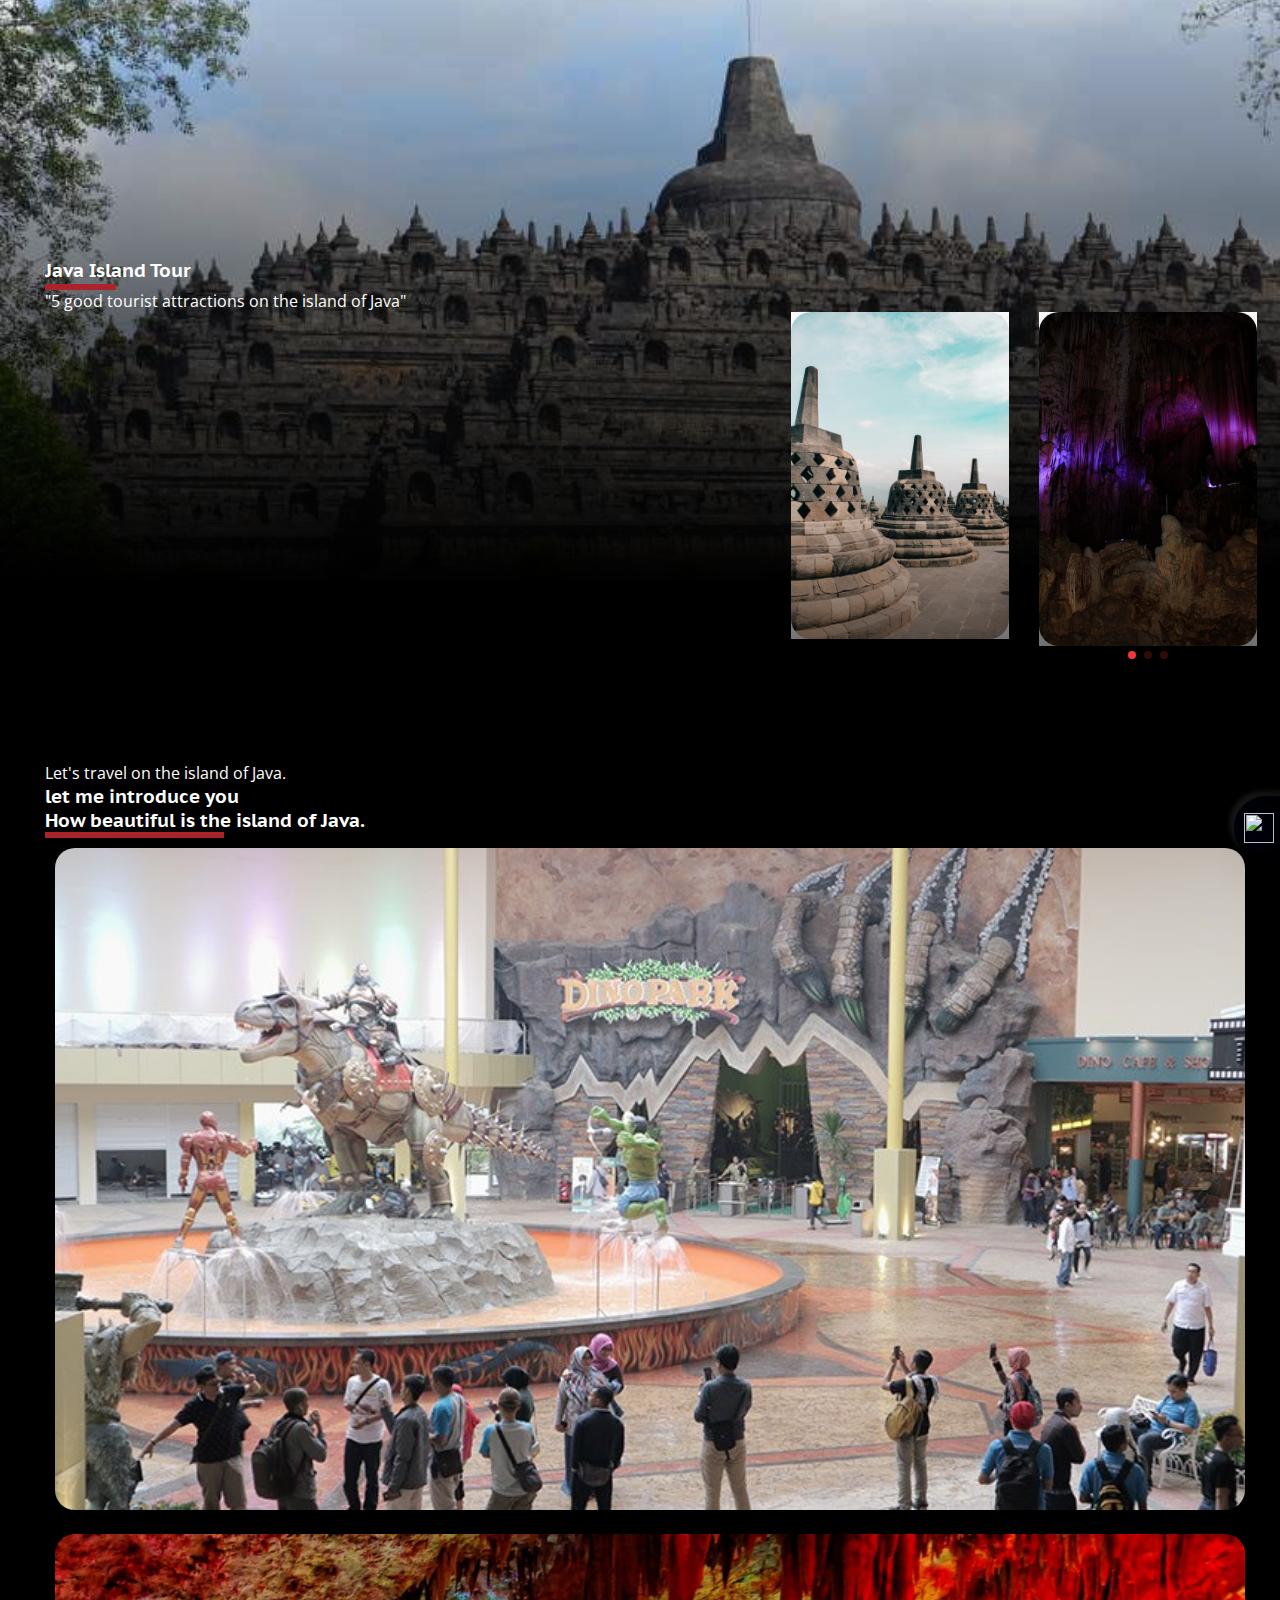
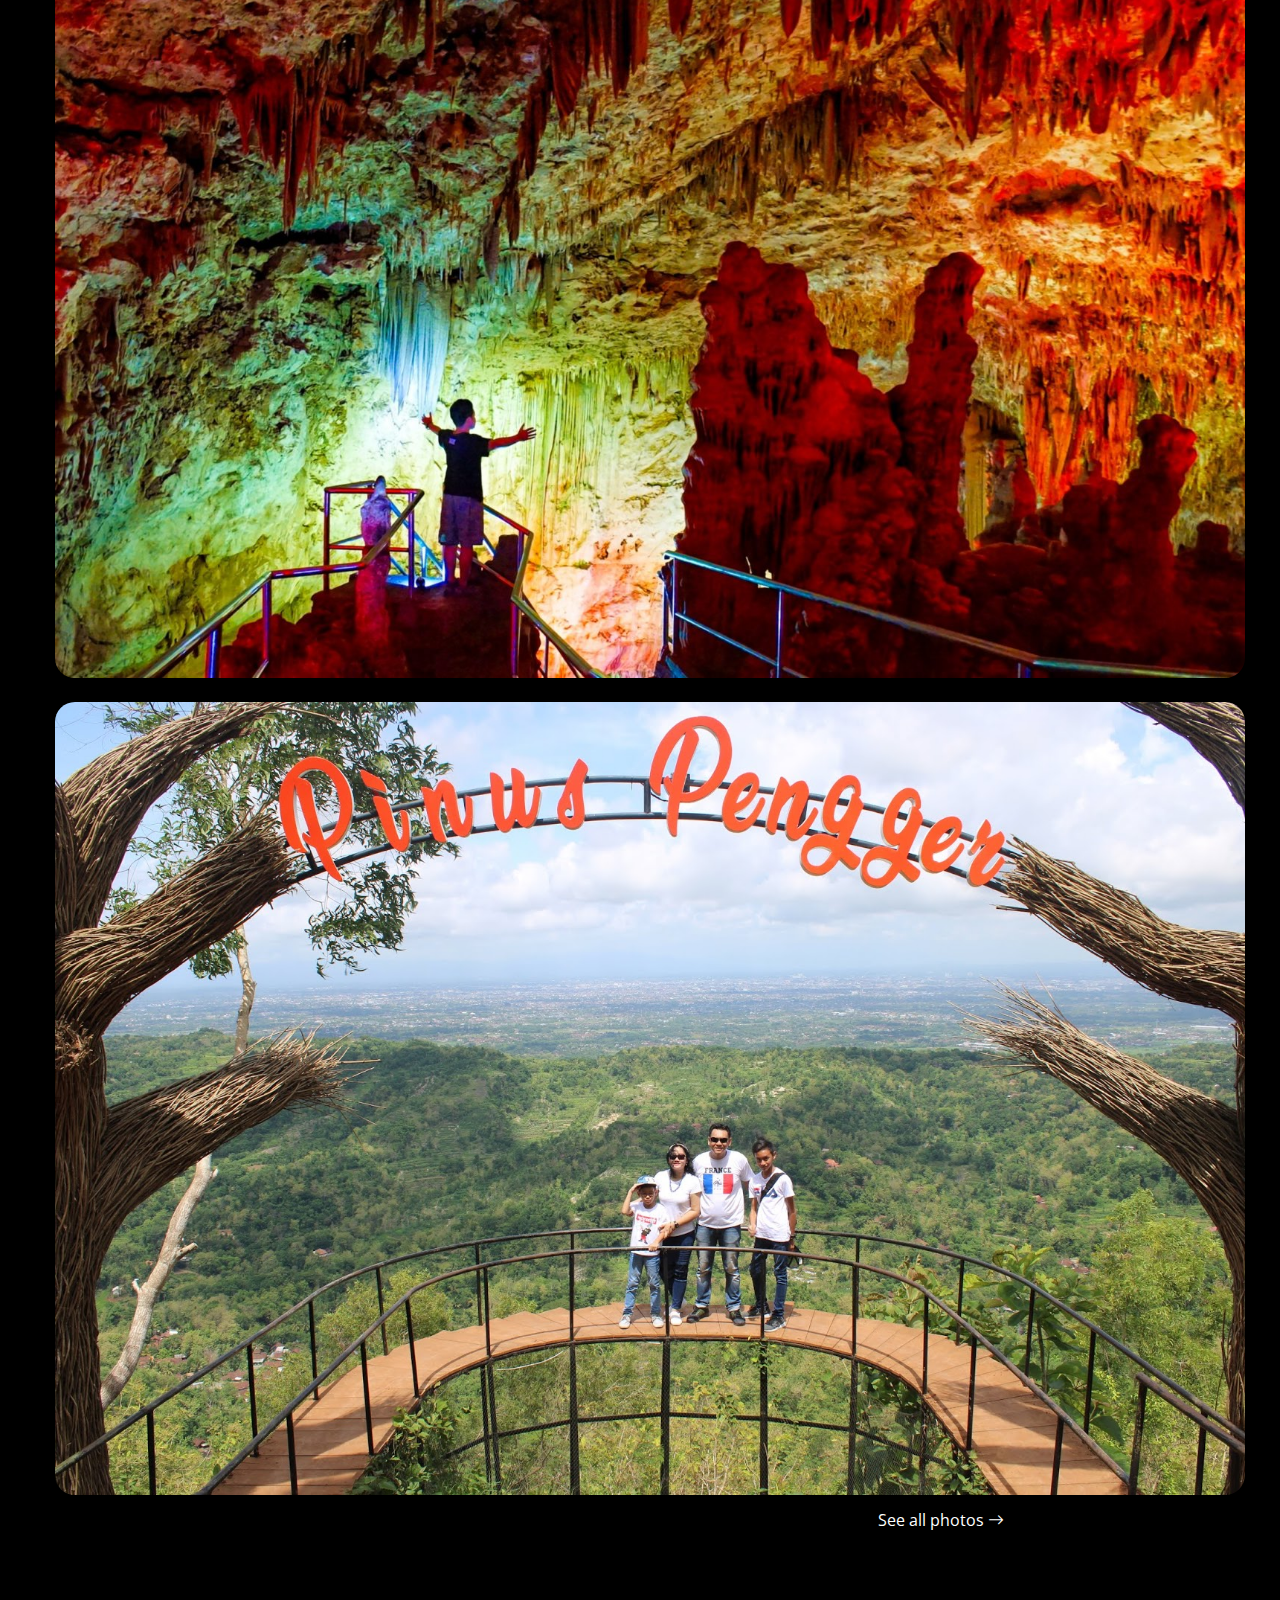
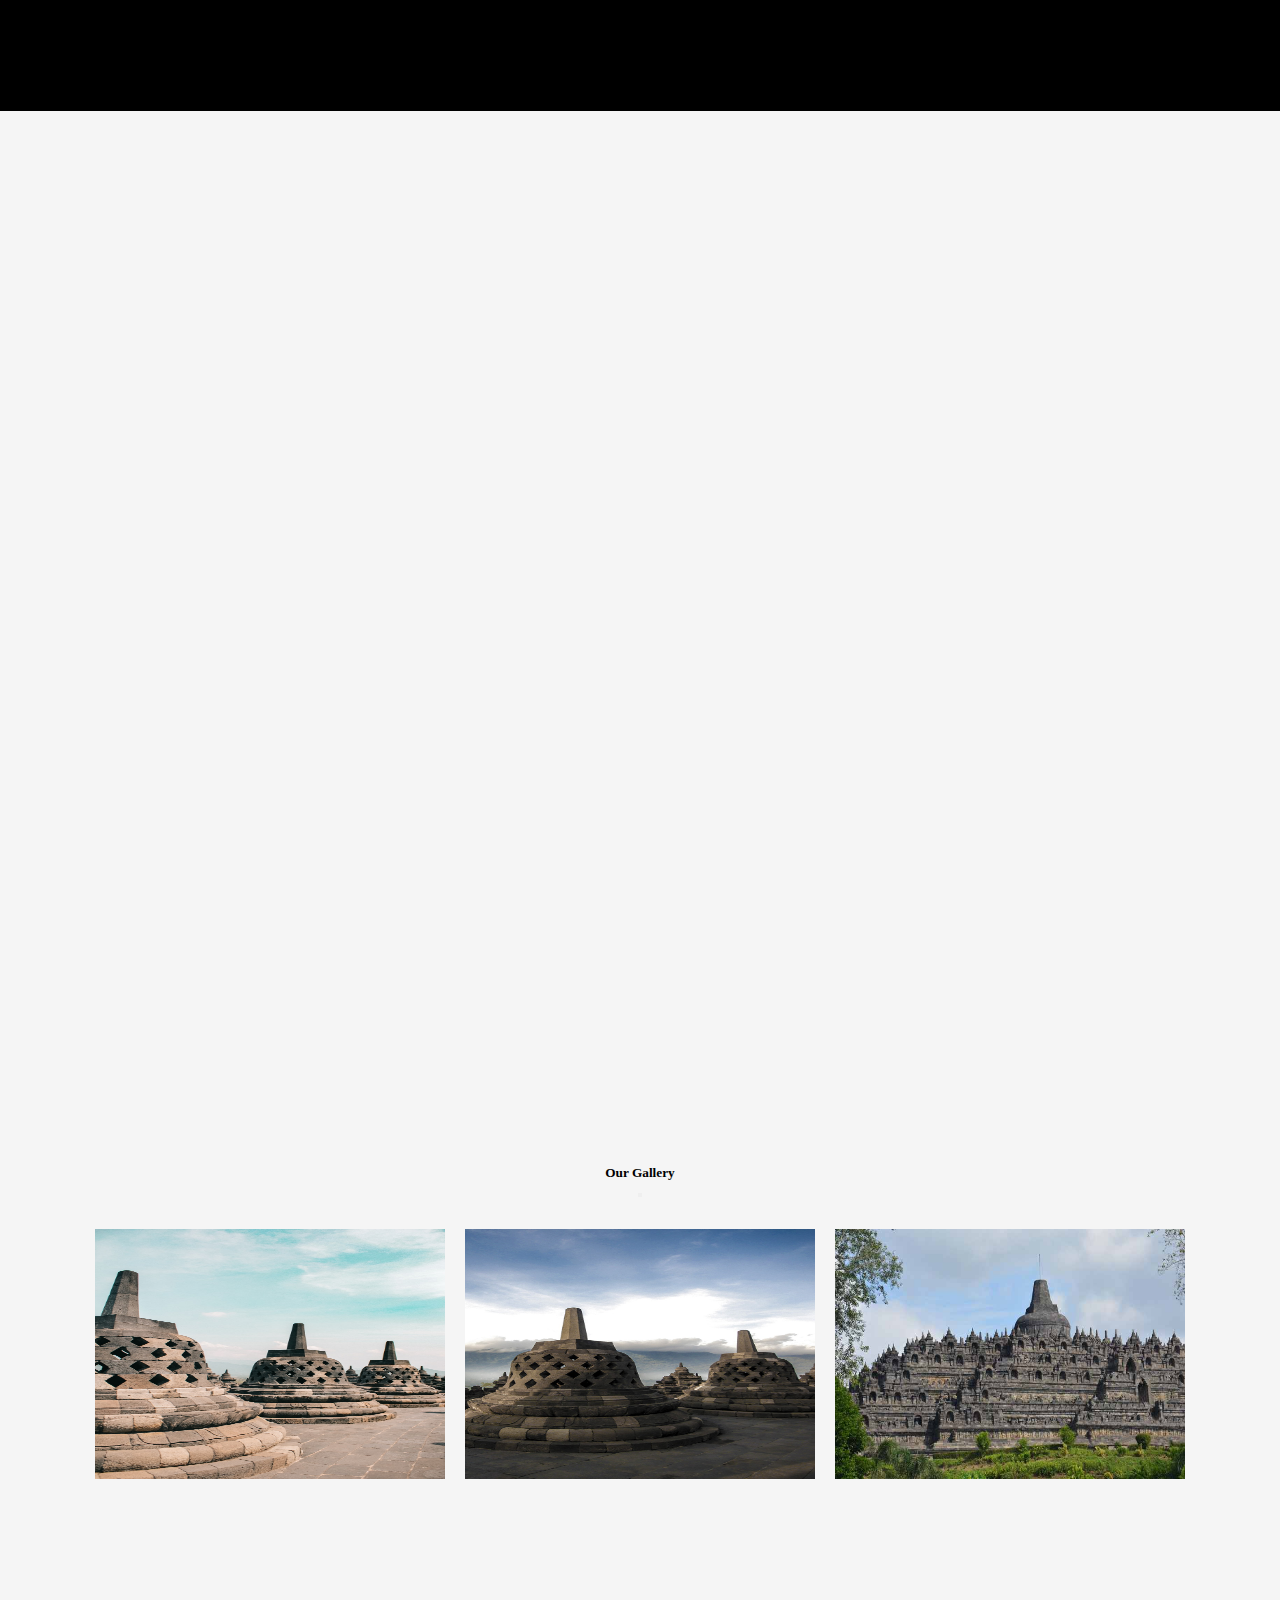
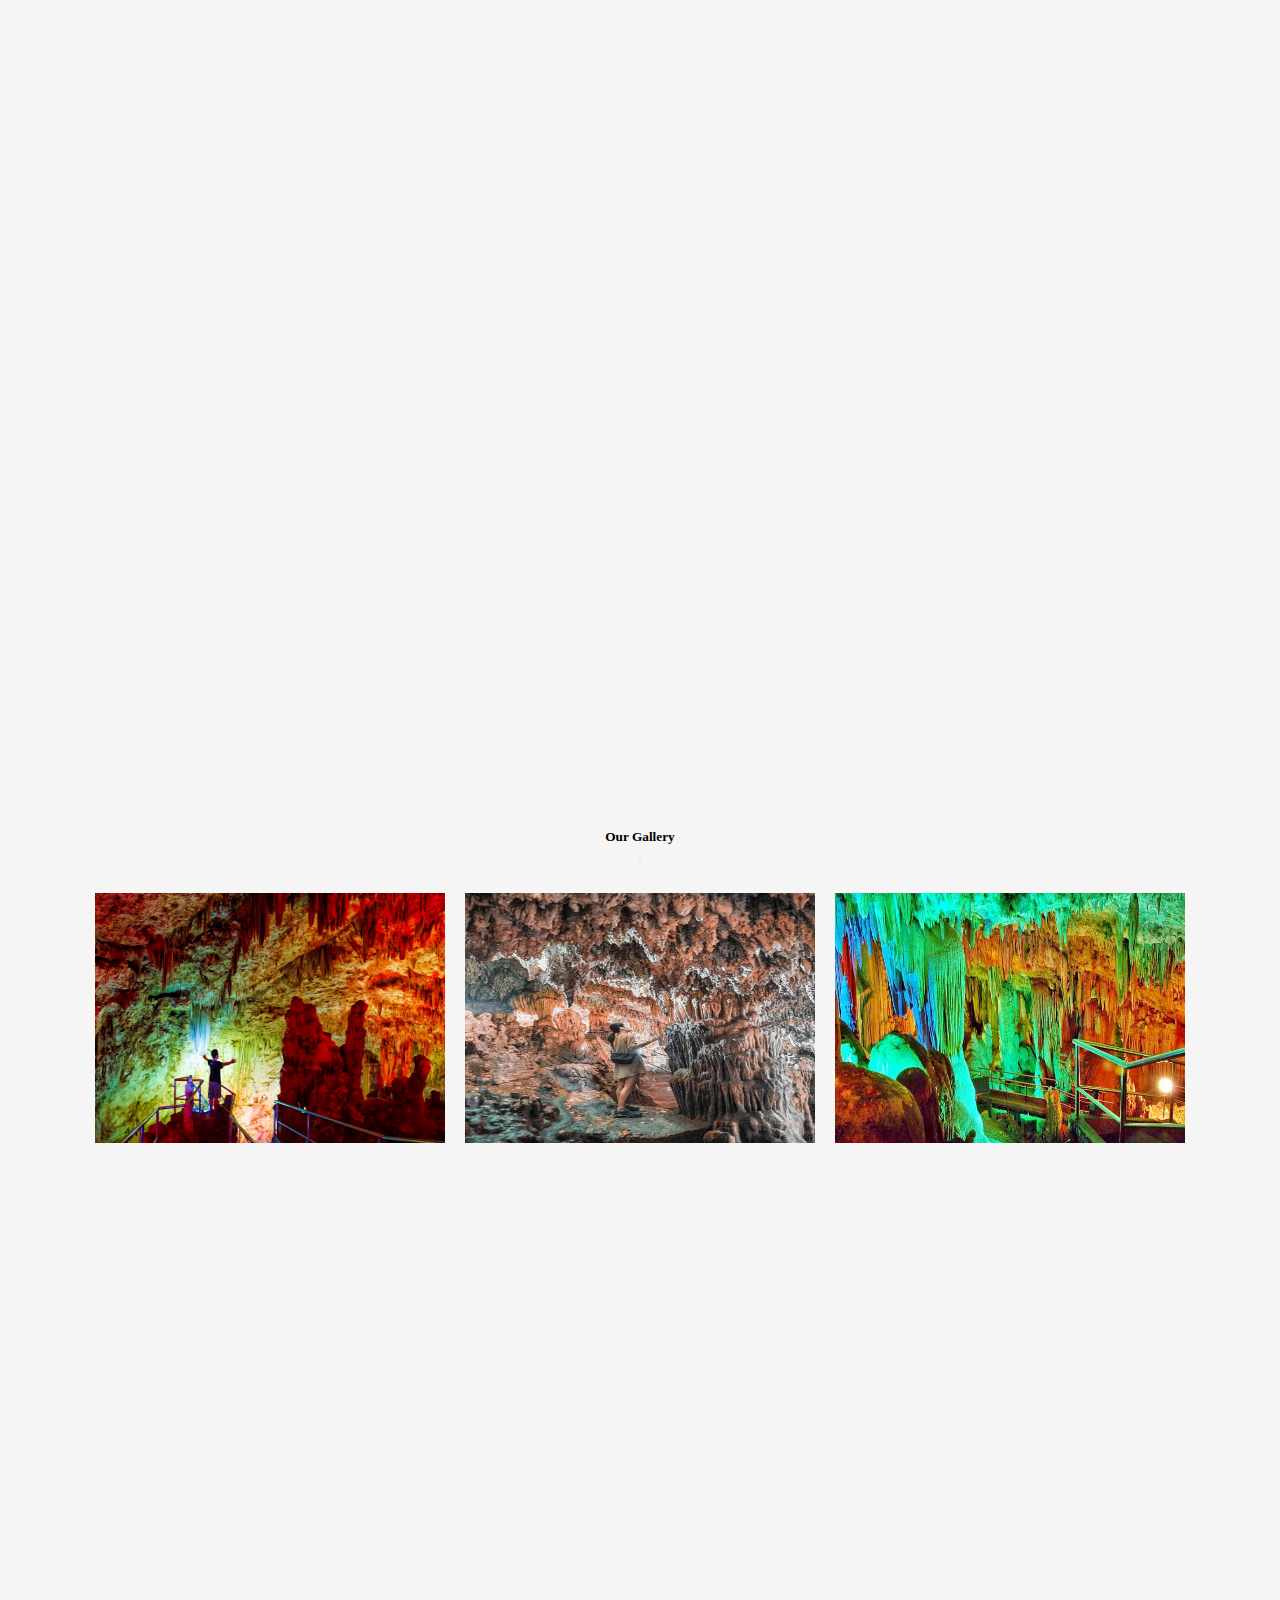
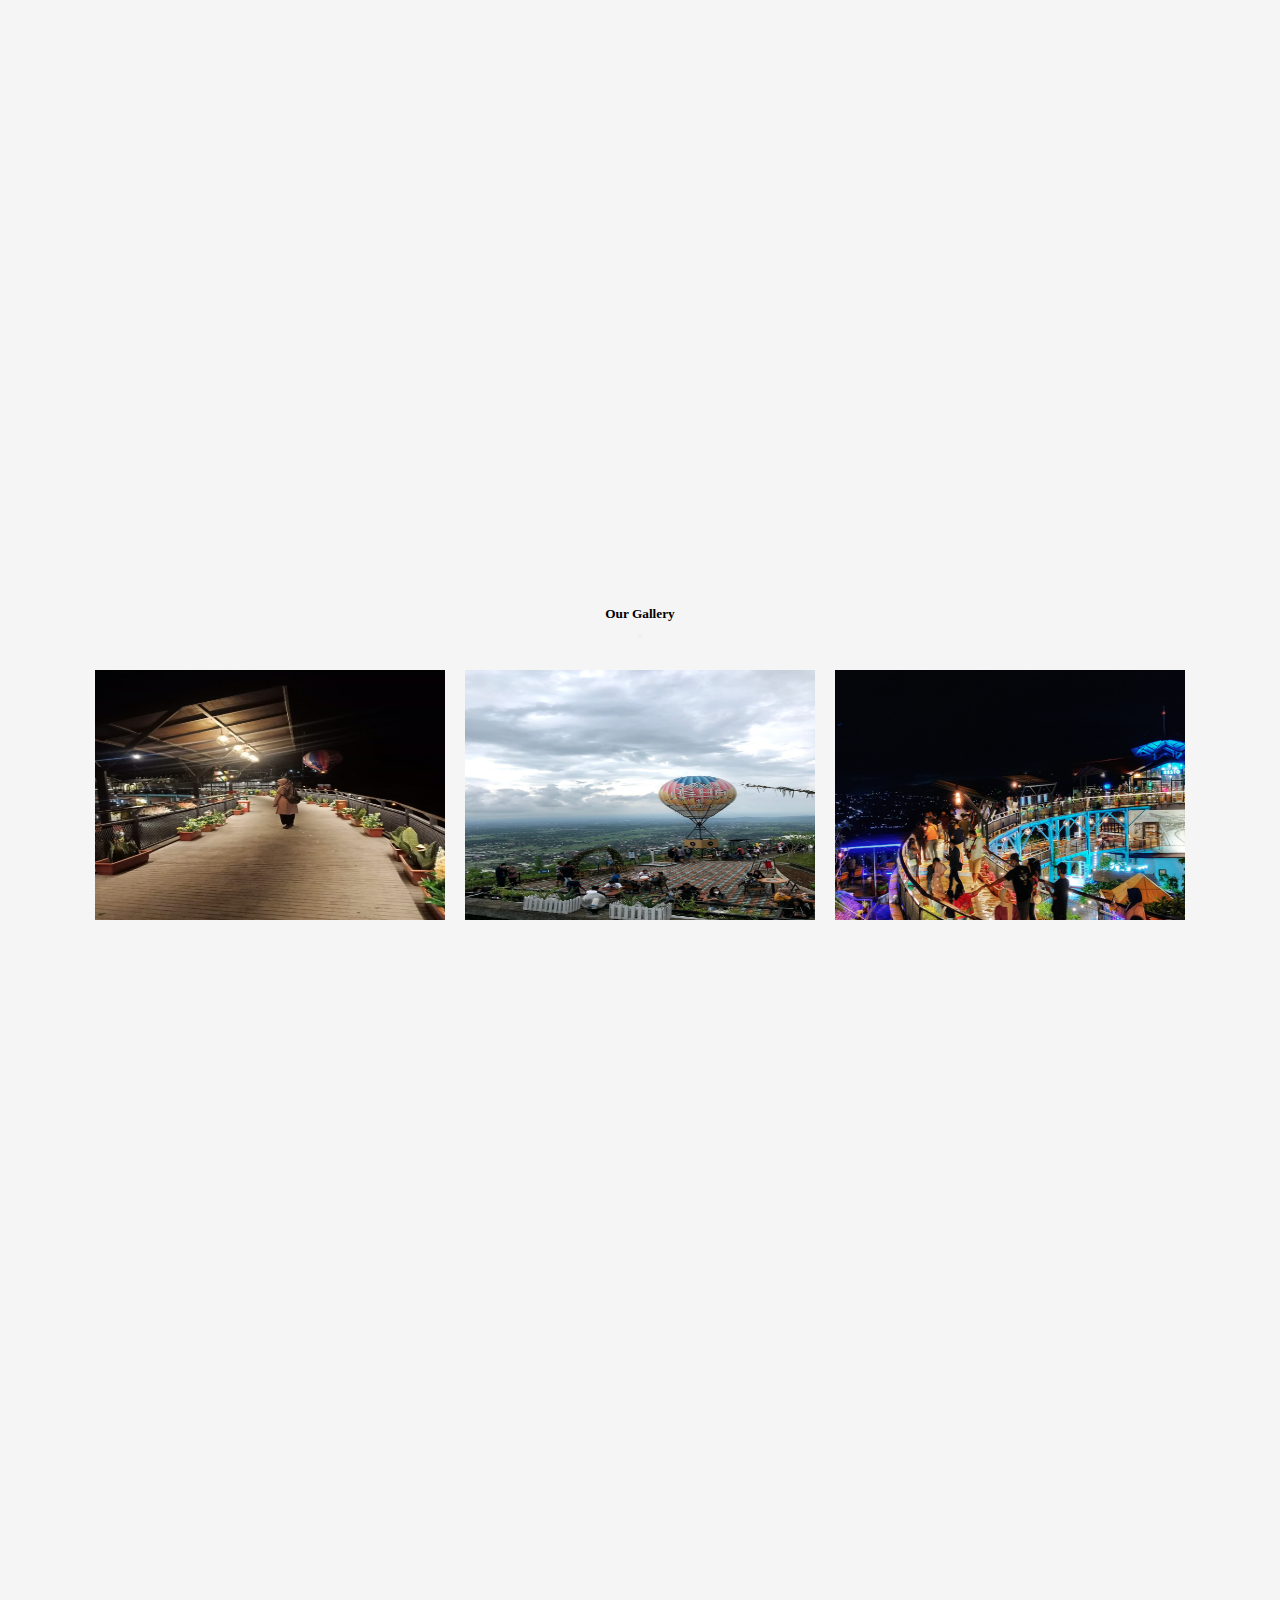
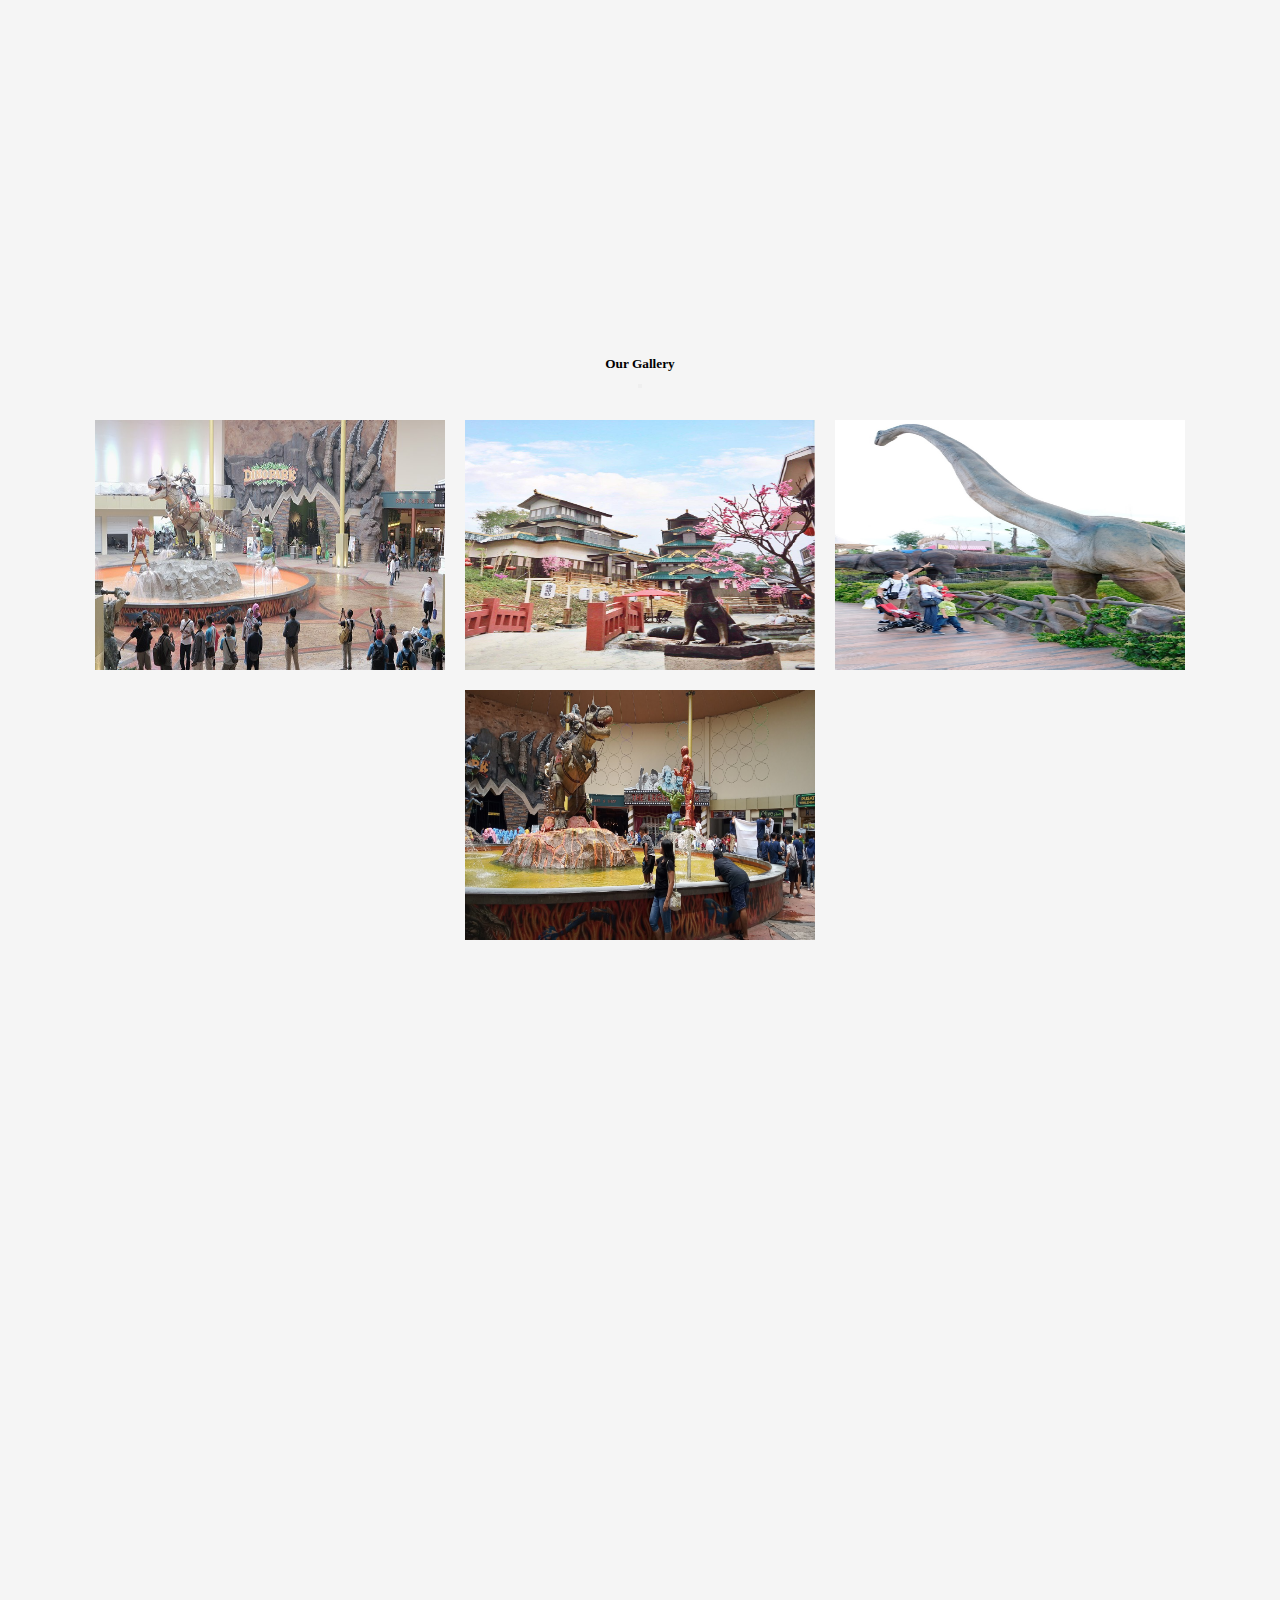
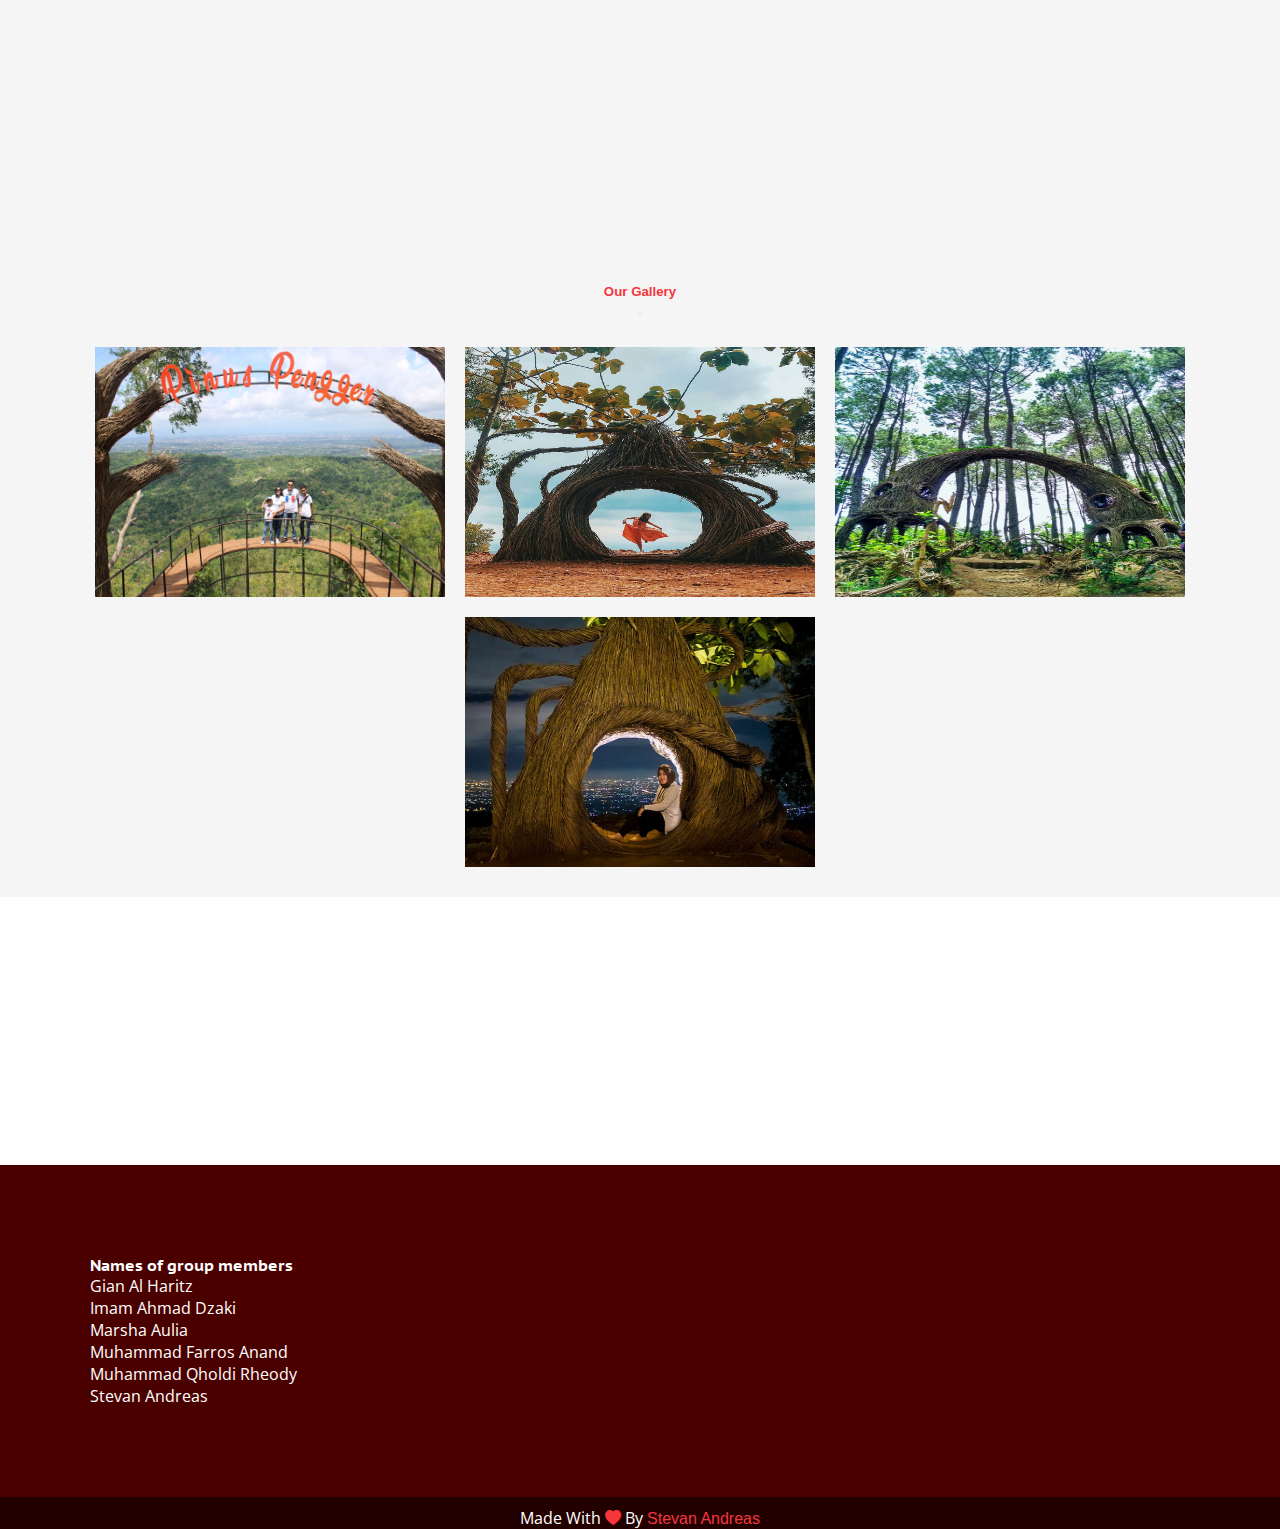
==== commit 09f112ad: "Update index.html" ====
--- a/en/index.html
+++ b/en/index.html
@@ -5,7 +5,7 @@
     <meta charset="UTF-8">
     <meta http-equiv="X-UA-Compatible" content="IE=edge">
     <meta name="viewport" content="width=device-width, initial-scale=1.0">
-    <title>Wisata Indonesia</title>
+    <title>Java Island Tour</title>
 
     <!-- Bootstrap -->
     <link href="https://cdn.jsdelivr.net/npm/bootstrap@5.0.2/dist/css/bootstrap.min.css" rel="stylesheet"
@@ -22,7 +22,7 @@
         rel="stylesheet">
 
     <!-- My CSS -->
-    <link rel="stylesheet" href="/style.css">
+    <link rel="stylesheet" href="../style.css">
 
     <!-- Swiper JS -->
     <link rel="stylesheet" href="https://unpkg.com/swiper/swiper-bundle.min.css" />
@@ -42,9 +42,9 @@
                 <div class="col-lg" id="anto">
                     <!-- <h2 class="title">WISATA INDONESIA</h2>
                     <h3 class="title">Lorem ipsum dolor sit amet.</h3> -->
-                    <h3 class="line-1 anim-typewriter title">Animation typewriter style using css steps()</h3>
+                    <h3 class="line-1 anim-typewriter title">Java Island Tour</h3>
                     <hr class="underline">
-                    <p>"Lorem, ipsum dolor sit amet consectetur adipisicing elit. Ea et harum velit dolores ipsum nam."
+                    <p>"5 good tourist attractions on the island of Java"
                     </p>
                 </div>
 
@@ -53,23 +53,23 @@
                         <div class="swiper-wrapper">
                             <div class="swiper-slide">
                                 <div class="transparent-box"></div>
-                                <img src="/img/Candi Borobudur (POT).jfif" alt="">
+                                <img src="../img/Candi Borobudur (POT).jfif" alt="">
                             </div>
                             <div class="swiper-slide">
                                 <div class="transparent-box"></div>
-                                <img src="/img/goa-gong (POT).jpg" alt="">
+                                <img src="../img/goa-gong (POT).jpg" alt="">
                             </div>
                             <div class="swiper-slide">
                                 <div class="transparent-box"></div>
-                                <img src="/img/HeHa Sky View (POT).jpg" alt="">
+                                <img src="../img/HeHa Sky View (POT).jpg" alt="">
                             </div>
                             <div class="swiper-slide">
                                 <div class="transparent-box"></div>
-                                <img src="/img/Jatim Park 3 (POT).jpg" alt="">
+                                <img src="../img/Jatim Park 3 (POT).jpg" alt="">
                             </div>
                             <div class="swiper-slide">
                                 <div class="transparent-box"></div>
-                                <img src="/img/Pinus Pengger (POT).jpg" alt="">
+                                <img src="../img/Pinus Pengger (POT).jpg" alt="">
                             </div>
                         </div>
                         <div class="swiper-pagination"></div>
@@ -86,31 +86,24 @@
             <div class="row">
 
                 <div class="col-lg">
-                    <p>Before you journey is begin.</p>
+                    <p>Let's travel on the island of Java.</p>
                     <h3 class="title">let me introduce you</h3>
-                    <h3 class="title">how beautiful nepal it is</h3>
+                    <h3 class="title">How beautiful is the island of Java.</h3>
                     <hr class="underline">
-
-                    <div class="col-lg">
-                        <h3 class="title">Bhaktapur and Panauti</h3>
-                    </div>
-                    <div class="col-lg">
-                        <h3 class="title">Bhaktapur and Panauti</h3>
-                    </div>
                 </div>
 
                 <div class="col-lg abs">
                     <div class="row">
                         <div class="col-sm-12">
-                            <img src="/img/Jatim Park 3 (1).jpg" alt="">
+                            <img src="../img/Jatim Park 3 (1).jpg" alt="">
                         </div>
                     </div>
                     <div class="row">
                         <div class="col-sm">
-                            <img src="/img/goa-gong (1).jpg" alt="">
+                            <img src="../img/goa-gong (1).jpg" alt="">
                         </div>
                         <div class="col-sm">
-                            <img src="/img/Pinus Pengger (1).JPG" alt="">
+                            <img src="../img/Pinus Pengger (1).JPG" alt="">
                         </div>
                     </div>
                     <p>See all photos <i class="bi bi-arrow-right"></i></p>
@@ -123,7 +116,7 @@
 
         <div data-aos="fade-right" class="row wis" id="wis1">
             <div class="col-lg">
-                <p class="location"><span><i class="bi bi-geo-alt-fill"></i></span> Lorem ipsum dolor sit amet.</p>
+                <a href="https://goo.gl/maps/a3rX81e6qYD7ro8F7" target="_break" class="location"><span><i class="bi bi-geo-alt-fill"></i></span> Candi Borobudur. (Jawa Tengah).</a>
 
                 <h3 class="title">Candi Borobudur</h3>
                 <p>Another global icon of Indonesian cultural tourism is the Borobudur Temple. This is the largest
@@ -150,7 +143,7 @@
                             class="bi bi-arrow-right"></i></span></span>
             </div>
             <div class="col-lg mb-5 mt-3">
-                <img class="img-loc" src="/img/Candi Borobudur.jpg" alt="">
+                <img class="img-loc" src="../img/Candi Borobudur.jpg" alt="">
             </div>
         </div>
 
@@ -166,29 +159,29 @@
                     <div class="modal-body">
                         <div class="gallery-image">
                             <div class="img-box">
-                                <img src="https://picsum.photos/350/250?image=474" alt="" />
-                                <div class="transparent-box">
-                                    <div class="caption">
-                                        <p>Road</p>
-                                        <p class="opacity-low">Landscape</p>
-                                    </div>
-                                </div>
-                            </div>
-                            <div class="img-box">
-                                <img src="https://picsum.photos/350/250?image=344" alt="" />
-                                <div class="transparent-box">
-                                    <div class="caption">
-                                        <p>Sea</p>
-                                        <p class="opacity-low">Cityscape</p>
-                                    </div>
-                                </div>
-                            </div>
-                            <div class="img-box">
-                                <img src="https://picsum.photos/350/250?image=494" alt="" />
-                                <div class="transparent-box">
-                                    <div class="caption">
-                                        <p>Vintage</p>
-                                        <p class="opacity-low">Cinematic</p>
+                                <img src="../img/Candi Borobudur (POT).jfif" alt="" />
+                                <div class="transparent-box">
+                                    <div class="caption">
+                                        <p>Candi Borobudur</p>
+                                        <!-- <p class="opacity-low">Landscape</p> -->
+                                    </div>
+                                </div>
+                            </div>
+                            <div class="img-box">
+                                <img src="../img/Candi Borobudur (POT II).jpg" alt="" />
+                                <div class="transparent-box">
+                                    <div class="caption">
+                                        <p>Candi Borobudur</p>
+                                        <!-- <p class="opacity-low">Landscape</p> -->
+                                    </div>
+                                </div>
+                            </div>
+                            <div class="img-box">
+                                <img src="../img/Candi Borobudur.jpg" alt="" />
+                                <div class="transparent-box">
+                                    <div class="caption">
+                                        <p>Candi Borobudur</p>
+                                        <!-- <p class="opacity-low">Landscape</p> -->
                                     </div>
                                 </div>
                             </div>
@@ -207,10 +200,10 @@
 
         <div data-aos="fade-left" class="row wis" id="wis2">
             <div class="col-lg mb-5 mt-3">
-                <img class="img-loc" src="/img/goa-gong.jpg" alt="">
+                <img class="img-loc" src="../img/goa-gong.jpg" alt="">
             </div>
             <div class="col-lg">
-                <p class="location"><span><i class="bi bi-geo-alt-fill"></i></span> Lorem ipsum dolor sit amet.</p>
+                <a href="https://goo.gl/maps/pZnDb536UBh5FMzQ6" target="_break" class="location"><span><i class="bi bi-geo-alt-fill"></i></span> Goa Gong Pacitan (Jawa Tengah).</a>
 
                 <h3 class="title">Goa Gong</h3>
                 <p>Indonesia's next global tourist destination is Goa Gong, which is located in Pacitan, East Java.
@@ -246,29 +239,47 @@
                     <div class="modal-body">
                         <div class="gallery-image">
                             <div class="img-box">
-                                <img src="https://picsum.photos/350/250?image=474" alt="" />
-                                <div class="transparent-box">
-                                    <div class="caption">
-                                        <p>Road</p>
+                                <img src="../img/goa-gong (1).jpg" alt="" />
+                                <div class="transparent-box">
+                                    <div class="caption">
+                                        <p>Goa Gong</p>
+                                        <!-- <p class="opacity-low">Landscape</p> -->
+                                    </div>
+                                </div>
+                            </div>
+                            <div class="img-box">
+                                <img src="../img/goa-gong (POT 2).jpg" alt="" />
+                                <div class="transparent-box">
+                                    <div class="caption">
+                                        <p>Goa Gong</p>
+                                        <!-- <p class="opacity-low">Landscape</p> -->
+                                    </div>
+                                </div>
+                            </div>
+                            <!-- <div class="img-box">
+                                <img src="img/goa-gong (POT II).jpg" alt="" />
+                                <div class="transparent-box">
+                                    <div class="caption">
+                                        <p>Goa Gong</p>
                                         <p class="opacity-low">Landscape</p>
                                     </div>
                                 </div>
-                            </div>
-                            <div class="img-box">
-                                <img src="https://picsum.photos/350/250?image=344" alt="" />
-                                <div class="transparent-box">
-                                    <div class="caption">
-                                        <p>Sea</p>
-                                        <p class="opacity-low">Cityscape</p>
-                                    </div>
-                                </div>
-                            </div>
-                            <div class="img-box">
-                                <img src="https://picsum.photos/350/250?image=494" alt="" />
-                                <div class="transparent-box">
-                                    <div class="caption">
-                                        <p>Vintage</p>
-                                        <p class="opacity-low">Cinematic</p>
+                            </div> -->
+                            <!-- <div class="img-box">
+                                <img src="img/goa-gong (POT).jpg" alt="" />
+                                <div class="transparent-box">
+                                    <div class="caption">
+                                        <p>Goa Gong</p>
+                                        <p class="opacity-low">Landscape</p>
+                                    </div>
+                                </div>
+                            </div> -->
+                            <div class="img-box">
+                                <img src="../img/goa-gong.jpg" alt="" />
+                                <div class="transparent-box">
+                                    <div class="caption">
+                                        <p>Goa Gong</p>
+                                        <!-- <p class="opacity-low">Landscape</p> -->
                                     </div>
                                 </div>
                             </div>
@@ -286,7 +297,7 @@
 
         <div data-aos="fade-right" class="row wis" id="wis3">
             <div class="col-lg">
-                <p class="location"><span><i class="bi bi-geo-alt-fill"></i></span> Lorem ipsum dolor sit amet.</p>
+                <a href="https://g.page/hehaskyview?share" target="_break" class="location"><span><i class="bi bi-geo-alt-fill"></i></span> HeHa Sky View. (Yogyakarta).</a>
 
                 <h3 class="title">HeHa Sky View</h3>
                 <p>HeHa Sky View is a famous tourist spot in Yogyakarta and is visited by a lot of young people.
@@ -307,11 +318,11 @@
                 </p>
 
                 <button class="btn-read">Read More</button>
-                <span data-bs-toggle="modal" data-bs-target="#modal1" class="btn-photos">See photos in galery <span><i
+                <span data-bs-toggle="modal" data-bs-target="#modal3" class="btn-photos">See photos in galery <span><i
                             class="bi bi-arrow-right"></i></span></span>
             </div>
             <div class="col-lg mb-5 mt-3">
-                <img class="img-loc" src="/img/HeHa Sky View.png" alt="">
+                <img class="img-loc" src="../img/HeHa Sky View.png" alt="">
             </div>
         </div>
 
@@ -327,29 +338,29 @@
                     <div class="modal-body">
                         <div class="gallery-image">
                             <div class="img-box">
-                                <img src="https://picsum.photos/350/250?image=474" alt="" />
-                                <div class="transparent-box">
-                                    <div class="caption">
-                                        <p>Road</p>
-                                        <p class="opacity-low">Landscape</p>
-                                    </div>
-                                </div>
-                            </div>
-                            <div class="img-box">
-                                <img src="https://picsum.photos/350/250?image=344" alt="" />
-                                <div class="transparent-box">
-                                    <div class="caption">
-                                        <p>Sea</p>
-                                        <p class="opacity-low">Cityscape</p>
-                                    </div>
-                                </div>
-                            </div>
-                            <div class="img-box">
-                                <img src="https://picsum.photos/350/250?image=494" alt="" />
-                                <div class="transparent-box">
-                                    <div class="caption">
-                                        <p>Vintage</p>
-                                        <p class="opacity-low">Cinematic</p>
+                                <img src="../img/HeHa Sky View (POT 2).jpg" alt="" />
+                                <div class="transparent-box">
+                                    <div class="caption">
+                                        <p>HeHa Sky  View</p>
+                                        <!-- <p class="opacity-low">Landscape</p> -->
+                                    </div>
+                                </div>
+                            </div>
+                            <div class="img-box">
+                                <img src="../img/HeHa Sky View (POT).jpg" alt="" />
+                                <div class="transparent-box">
+                                    <div class="caption">
+                                        <p>HeHa Sky  View</p>
+                                        <!-- <p class="opacity-low">Landscape</p> -->
+                                    </div>
+                                </div>
+                            </div>
+                            <div class="img-box">
+                                <img src="../img/HeHa Sky View.png" alt="" />
+                                <div class="transparent-box">
+                                    <div class="caption">
+                                        <p>HeHa Sky  View</p>
+                                        <!-- <p class="opacity-low">Landscape</p> -->
                                     </div>
                                 </div>
                             </div>
@@ -366,10 +377,10 @@
 
         <div data-aos="fade-left" class="row wis" id="wis4">
             <div class="col-lg mb-5 mt-3">
-                <img class="img-loc" src="/img/Jatim Park 3.jpg" alt="">
+                <img class="img-loc" src="../img/Jatim Park 3.jpg" alt="">
             </div>
             <div class="col-lg">
-                <p class="location"><span><i class="bi bi-geo-alt-fill"></i></span> Lorem ipsum dolor sit amet.</p>
+                <a href="https://g.page/jatimpark3?share" target="_break" class="location"><span><i class="bi bi-geo-alt-fill"></i></span> Jatim Park 3. (Jawa Timur).</a>
 
                 <h3 class="title">Jatim Park 3</h3>
                 <p>While at Jatim Park 3, visitors can feel the sensation of going back in time and meeting dinosaurs.
@@ -398,7 +409,7 @@
                 </p>
 
                 <button class="btn-read">Read More</button>
-                <span data-bs-toggle="modal" data-bs-target="#modal1" class="btn-photos">See photos in galery <span><i
+                <span data-bs-toggle="modal" data-bs-target="#modal4" class="btn-photos">See photos in galery <span><i
                             class="bi bi-arrow-right"></i></span></span>
             </div>
         </div>
@@ -415,29 +426,38 @@
                     <div class="modal-body">
                         <div class="gallery-image">
                             <div class="img-box">
-                                <img src="https://picsum.photos/350/250?image=474" alt="" />
-                                <div class="transparent-box">
-                                    <div class="caption">
-                                        <p>Road</p>
-                                        <p class="opacity-low">Landscape</p>
-                                    </div>
-                                </div>
-                            </div>
-                            <div class="img-box">
-                                <img src="https://picsum.photos/350/250?image=344" alt="" />
-                                <div class="transparent-box">
-                                    <div class="caption">
-                                        <p>Sea</p>
-                                        <p class="opacity-low">Cityscape</p>
-                                    </div>
-                                </div>
-                            </div>
-                            <div class="img-box">
-                                <img src="https://picsum.photos/350/250?image=494" alt="" />
-                                <div class="transparent-box">
-                                    <div class="caption">
-                                        <p>Vintage</p>
-                                        <p class="opacity-low">Cinematic</p>
+                                <img src="../img/Jatim Park 3 (1).jpg" alt="" />
+                                <div class="transparent-box">
+                                    <div class="caption">
+                                        <p>Jatim Park 3</p>
+                                        <!-- <p class="opacity-low">Landscape</p> -->
+                                    </div>
+                                </div>
+                            </div>
+                            <div class="img-box">
+                                <img src="../img/Jatim Park 3 (POT II).jpg" alt="" />
+                                <div class="transparent-box">
+                                    <div class="caption">
+                                        <p>Jatim Park 3</p>
+                                        <!-- <p class="opacity-low">Landscape</p> -->
+                                    </div>
+                                </div>
+                            </div>
+                            <div class="img-box">
+                                <img src="../img/Jatim Park 3 (POT).jpg" alt="" />
+                                <div class="transparent-box">
+                                    <div class="caption">
+                                        <p>Jatim Park 3</p>
+                                        <!-- <p class="opacity-low">Landscape</p> -->
+                                    </div>
+                                </div>
+                            </div>
+                            <div class="img-box">
+                                <img src="../img/Jatim Park 3.jpg" alt="" />
+                                <div class="transparent-box">
+                                    <div class="caption">
+                                        <p>Jatim Park 3</p>
+                                        <!-- <p class="opacity-low">Landscape</p> -->
                                     </div>
                                 </div>
                             </div>
@@ -455,7 +475,7 @@
 
         <div data-aos="fade-right" class="row wis" id="wis5">
             <div class="col-lg">
-                <p class="location"><span><i class="bi bi-geo-alt-fill"></i></span> Lorem ipsum dolor sit amet.</p>
+                <a href="https://goo.gl/maps/foVPBGmiPghqh4qc9" target="_break" class="location"><span><i class="bi bi-geo-alt-fill"></i></span> Pinus Pengger. (Yogyakarta).</p>
 
                 <h3 class="title">Pinus Pengger</h3>
                 <p>There are indeed many pine forest tours in Yogyakarta, and one of them that must be visited is Pinus
@@ -472,11 +492,11 @@
                 </p>
 
                 <button class="btn-read">Read More</button>
-                <span data-bs-toggle="modal" data-bs-target="#modal1" class="btn-photos">See photos in galery <span><i
+                <span data-bs-toggle="modal" data-bs-target="#modal5" class="btn-photos">See photos in galery <span><i
                             class="bi bi-arrow-right"></i></span></span>
             </div>
             <div class="col-lg mb-5 mt-3">
-                <img class="img-loc" src="/img/Pinus Pengger.jpg" alt="">
+                <img class="img-loc" src="../img/Pinus Pengger.jpg" alt="">
             </div>
         </div>
 
@@ -492,29 +512,38 @@
                     <div class="modal-body">
                         <div class="gallery-image">
                             <div class="img-box">
-                                <img src="https://picsum.photos/350/250?image=474" alt="" />
-                                <div class="transparent-box">
-                                    <div class="caption">
-                                        <p>Road</p>
-                                        <p class="opacity-low">Landscape</p>
-                                    </div>
-                                </div>
-                            </div>
-                            <div class="img-box">
-                                <img src="https://picsum.photos/350/250?image=344" alt="" />
-                                <div class="transparent-box">
-                                    <div class="caption">
-                                        <p>Sea</p>
-                                        <p class="opacity-low">Cityscape</p>
-                                    </div>
-                                </div>
-                            </div>
-                            <div class="img-box">
-                                <img src="https://picsum.photos/350/250?image=494" alt="" />
-                                <div class="transparent-box">
-                                    <div class="caption">
-                                        <p>Vintage</p>
-                                        <p class="opacity-low">Cinematic</p>
+                                <img src="../img/Pinus Pengger (1).JPG" alt="" />
+                                <div class="transparent-box">
+                                    <div class="caption">
+                                        <p>Pinus Pengger</p>
+                                        <!-- <p class="opacity-low">Landscape</p> -->
+                                    </div>
+                                </div>
+                            </div>
+                            <div class="img-box">
+                                <img src="../img/Pinus Pengger (POT II).jpg" alt="" />
+                                <div class="transparent-box">
+                                    <div class="caption">
+                                        <p>Pinus Pengger</p>
+                                        <!-- <p class="opacity-low">Landscape</p> -->
+                                    </div>
+                                </div>
+                            </div>
+                            <div class="img-box">
+                                <img src="../img/Pinus Pengger (POT).jpg" alt="" />
+                                <div class="transparent-box">
+                                    <div class="caption">
+                                        <p>Pinus Pengger</p>
+                                        <!-- <p class="opacity-low">Landscape</p> -->
+                                    </div>
+                                </div>
+                            </div>
+                            <div class="img-box">
+                                <img src="../img/Pinus Pengger.jpg" alt="" />
+                                <div class="transparent-box">
+                                    <div class="caption">
+                                        <p>Pinus Pengger</p>
+                                        <!-- <p class="opacity-low">Landscape</p> -->
                                     </div>
                                 </div>
                             </div>
@@ -531,7 +560,7 @@
             <div class="row">
                 <div class="col-lg">
                     <p>What People Say?</p>
-                    <h1 class="title">About Nepal on <br>social media</h1>
+                    <h1 class="title">These places are awesome!</h1>
                     <hr class="underline">
                 </div>
                 <div class="col-lg">
@@ -568,11 +597,22 @@
 
     </footer>
     <div class="bottom">
-        <p>Made With <i class="bi bi-heart-fill"></i> By <a href="http://stpndrs.epizy.com">Stevan Andreas</a></p>
+        <p>Made With <i class="bi bi-heart-fill"></i> By <a href="http://stpndrs.epizy.com" target="_break">Stevan Andreas</a></p>
     </div>
 
 
-
+    <div class="translate-box">
+        <div class="translator">
+            <img src="https://seeklogo.com/images/G/google-translate-logo-42DAD4AA91-seeklogo.com.png" width="30px" height="30px" />
+        </div>
+        <a href="/id/">
+            <img src="https://upload.wikimedia.org/wikipedia/commons/thumb/9/9f/Flag_of_Indonesia.svg/2560px-Flag_of_Indonesia.svg.png" class="language" width="50px" height="50px" />
+        </a>
+        <a href="/en/">
+            <img src="https://seeklogo.com/images/U/united-kingdom-flag-logo-1088704B5E-seeklogo.com.png" class="language" width="50px" height="50px" />
+        </a>
+        
+    </div>
 
 
 
@@ -586,7 +626,7 @@
         integrity="sha384-MrcW6ZMFYlzcLA8Nl+NtUVF0sA7MsXsP1UyJoMp4YLEuNSfAP+JcXn/tWtIaxVXM"
         crossorigin="anonymous"></script>
 
-    <script type="text/javascript" src="/vanilla-tilt.min.js"></script>
+    <script type="text/javascript" src="../vanilla-tilt.min.js"></script>
     <script>
         VanillaTilt.init(document.querySelectorAll('.img-loc'), {
             max: 20,
@@ -614,6 +654,15 @@
         });
     </script>
 
+    <script>
+		const toggle = document.querySelector(".translator");
+		const translateToggle = document.querySelector(".translate-box");
+		toggle.addEventListener('click', function(){
+			translateToggle.classList.toggle('active');
+			toggle.classList.toggle('active');
+		})
+    </script>
+
 </body>
 
-</html>+</html>
--- a/style.css
+++ b/style.css
@@ -2,7 +2,7 @@
     margin: 0;
     padding: 0;
     transition: 0.3s;
-    
+    box-sizing: border-box;
 }
 html{
   overflow-x:hidden;
@@ -35,24 +35,12 @@
 }
 hr.underline {
     width: 15%;
-    border-top: 6px solid #F6353D;
+    border-top: 6px solid #ac2429;
     border-bottom: none;
     border-left: none;
     border-right: none;
     margin: 0;
-}
-
-nav a.navbar-brand {
-    color: #f6353b !important;
-    font-weight: bold;
-}
-nav a.nav-link.active {
-    color: #f6353b !important;
-}
-nav a.nav-link {
-    color: #f6353bb6 !important;
-    font-family: 'Poppins', sans-serif !important;
-    font-weight: bold;
+    opacity: 100%;
 }
 
 header {
@@ -126,6 +114,33 @@
     object-fit: cover;
     border-radius: 20px;
 }
+.line-1{
+    /* position: relative; */
+    /* top: 50%;   */
+    /* width: 24em; */
+    /* margin: 0 auto; */
+    /* border-right: 2px solid rgba(255,255,255,.75); */
+    /* font-size: 180%; */
+    /* text-align: center; */
+    white-space: nowrap;
+    overflow: hidden;
+    transform: translateY(-50%); 
+    margin-bottom: -10px;   
+}
+
+/* Animation */
+.anim-typewriter{
+  animation: typewriter 4s steps(44) 1s 1 normal both,
+             blinkTextCursor 500ms steps(44) infinite normal;
+}
+@keyframes typewriter{
+  from{width: 0;}
+  to{width: 24em;}
+}
+@keyframes blinkTextCursor{
+  from{border-right-color: rgba(255,255,255,.75);}
+  to{border-right-color: transparent;}
+}
 @media (max-width: 991.98px) {
     header {
         /* background-color: rgb(0, 0, 0); */
@@ -172,7 +187,7 @@
     border-radius: 20px;
 }
 .abs p {
-    margin-left: 75%;
+    margin-left: 70%;
 }
 .abs p:hover {
     color: #F6353D;
@@ -187,7 +202,7 @@
 .row.wis {
     margin-bottom: 15vh;
 }
-.row.wis p {
+.row.wis a {
     font-size: small;
 }
 .row.wis p span {
@@ -342,35 +357,48 @@
 
 
 
-
-
-
-
-
-
-.line-1{
-    /* position: relative; */
-    /* top: 50%;   */
-    /* width: 24em; */
-    /* margin: 0 auto; */
-    /* border-right: 2px solid rgba(255,255,255,.75); */
-    /* font-size: 180%; */
-    /* text-align: center; */
-    white-space: nowrap;
-    overflow: hidden;
-    transform: translateY(-50%);    
-}
-
-/* Animation */
-.anim-typewriter{
-  animation: typewriter 4s steps(44) 1s 1 normal both,
-             blinkTextCursor 500ms steps(44) infinite normal;
-}
-@keyframes typewriter{
-  from{width: 0;}
-  to{width: 24em;}
-}
-@keyframes blinkTextCursor{
-  from{border-right-color: rgba(255,255,255,.75);}
-  to{border-right-color: transparent;}
-}+/* Translate Box */
+.translate-box {
+    align-items: center;
+    display: flex;
+    border-radius: 40px;
+    position: fixed;
+    right: 0;
+    bottom: 40px;
+    min-width: 200px;
+    min-height: 40px;
+    background: #01031f34;
+    transform: translateX(77%);
+    z-index: 50;
+    transition: transform .5s cubic-bezier(0.68,-0.55,0.27,1.55);
+    box-shadow: -5px -5px 5px rgb(212 212 212 / 10%), 5px 5px 5px rgb(0 0 0 / 40%);
+    -webkit-box-shadow: -5px -5px 5px rgb(212 212 212 / 10%), 5px 5px 5px rgb(0 0 0 / 40%);
+    -moz-box-shadow: -5px -5px 5px rgba(212,212,212,.1), 5px 5px 5px rgba(0,0,0,.4);
+}
+
+.translate-box .translator {
+    background: #01031f34;
+    display: flex;
+    align-items: center;
+    cursor: pointer;
+    padding: 10px;
+    border-radius: 50%;
+    min-width: 33px;
+    transition: box-shadow 0.2s ease-in-out;
+    box-shadow: -5px -5px 5px rgb(212 212 212 / 0%), 5px 5px 5px rgb(0 0 0 / 40%);
+    -webkit-box-shadow: -5px -5px 5px rgb(212 212 212 / 0%), 5px 5px 5px rgb(0 0 0 / 40%);
+    -moz-box-shadow: -5px -5px 5px rgba(212,212,212,.1), 5px 5px 5px rgba(0,0,0,.4);
+}
+
+.translate-box.active {
+    transform: translateX(0);
+}
+
+.translate-box .language {
+    background: #01031f34;
+    margin-left: 10px;
+    padding: 10px;
+    border-radius: 50%;
+    object-fit: cover;
+    transition: box-shadow .3s ease-in-out;
+}
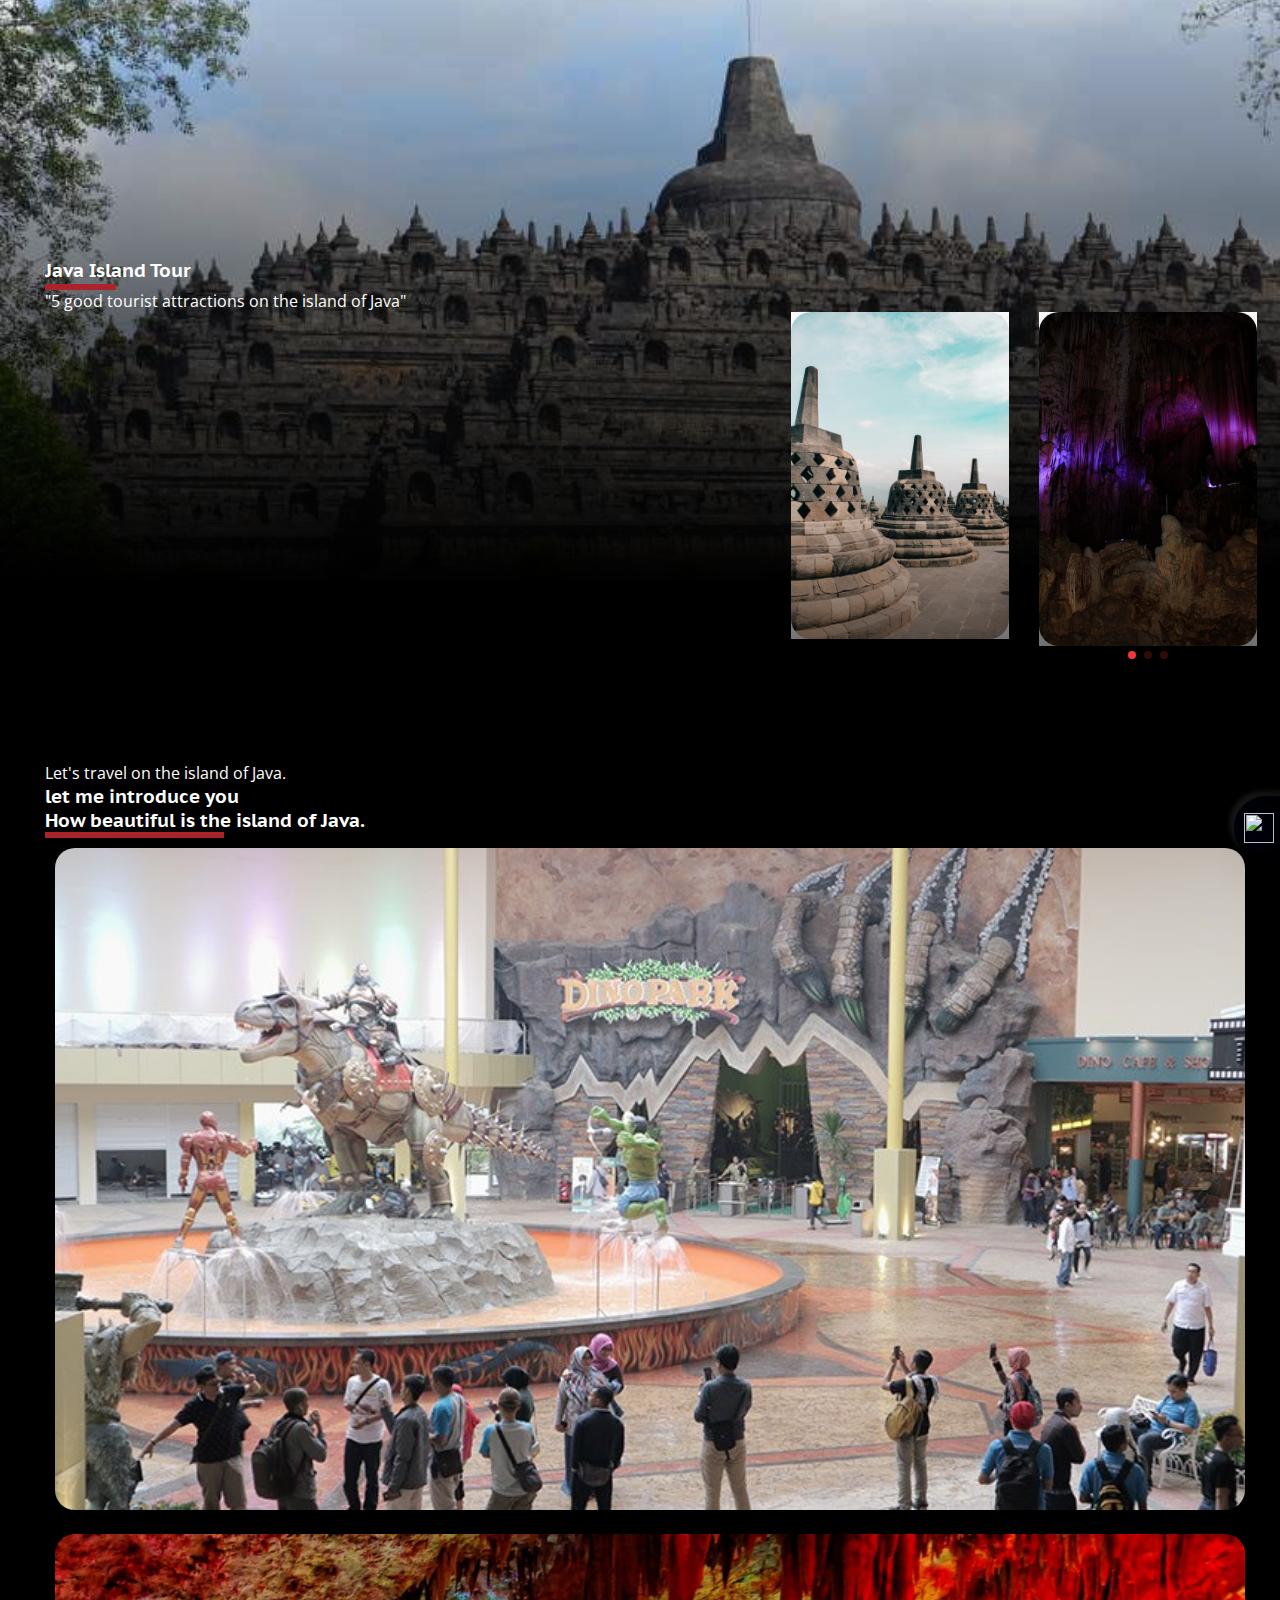
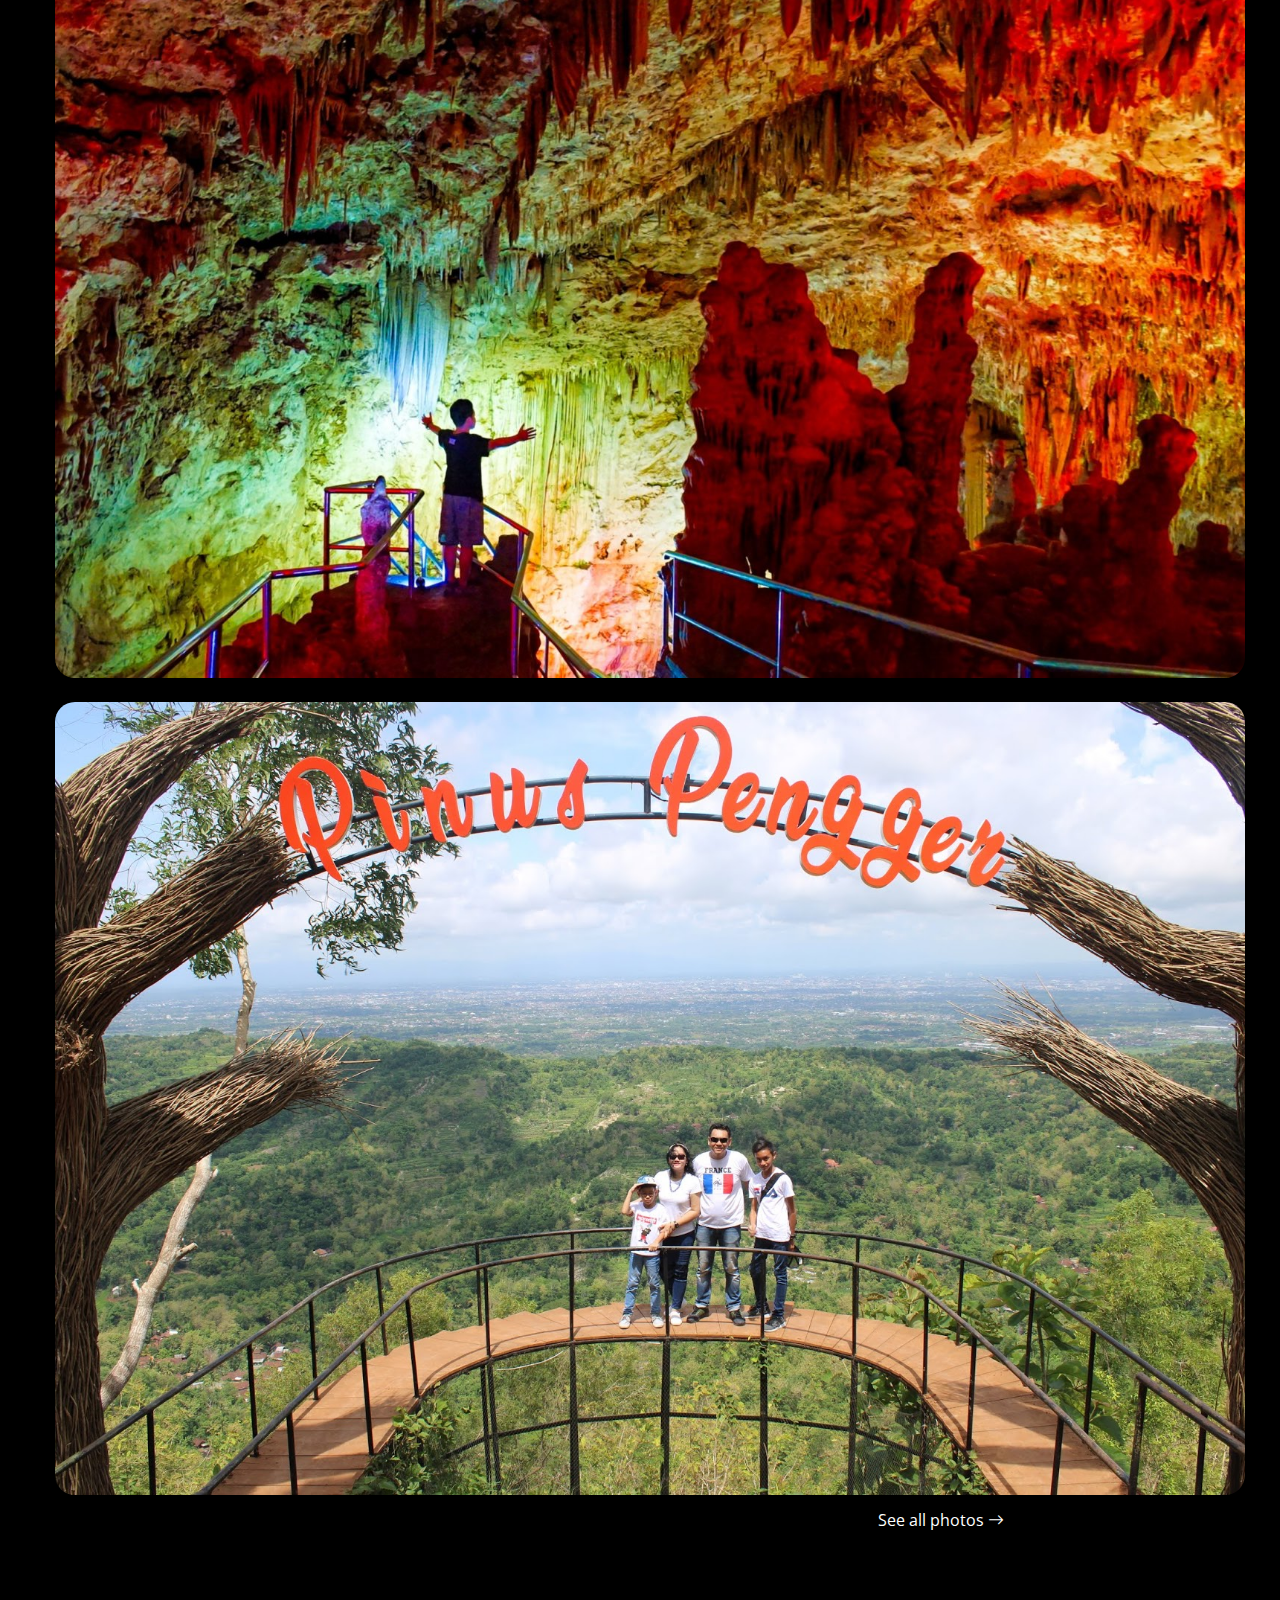
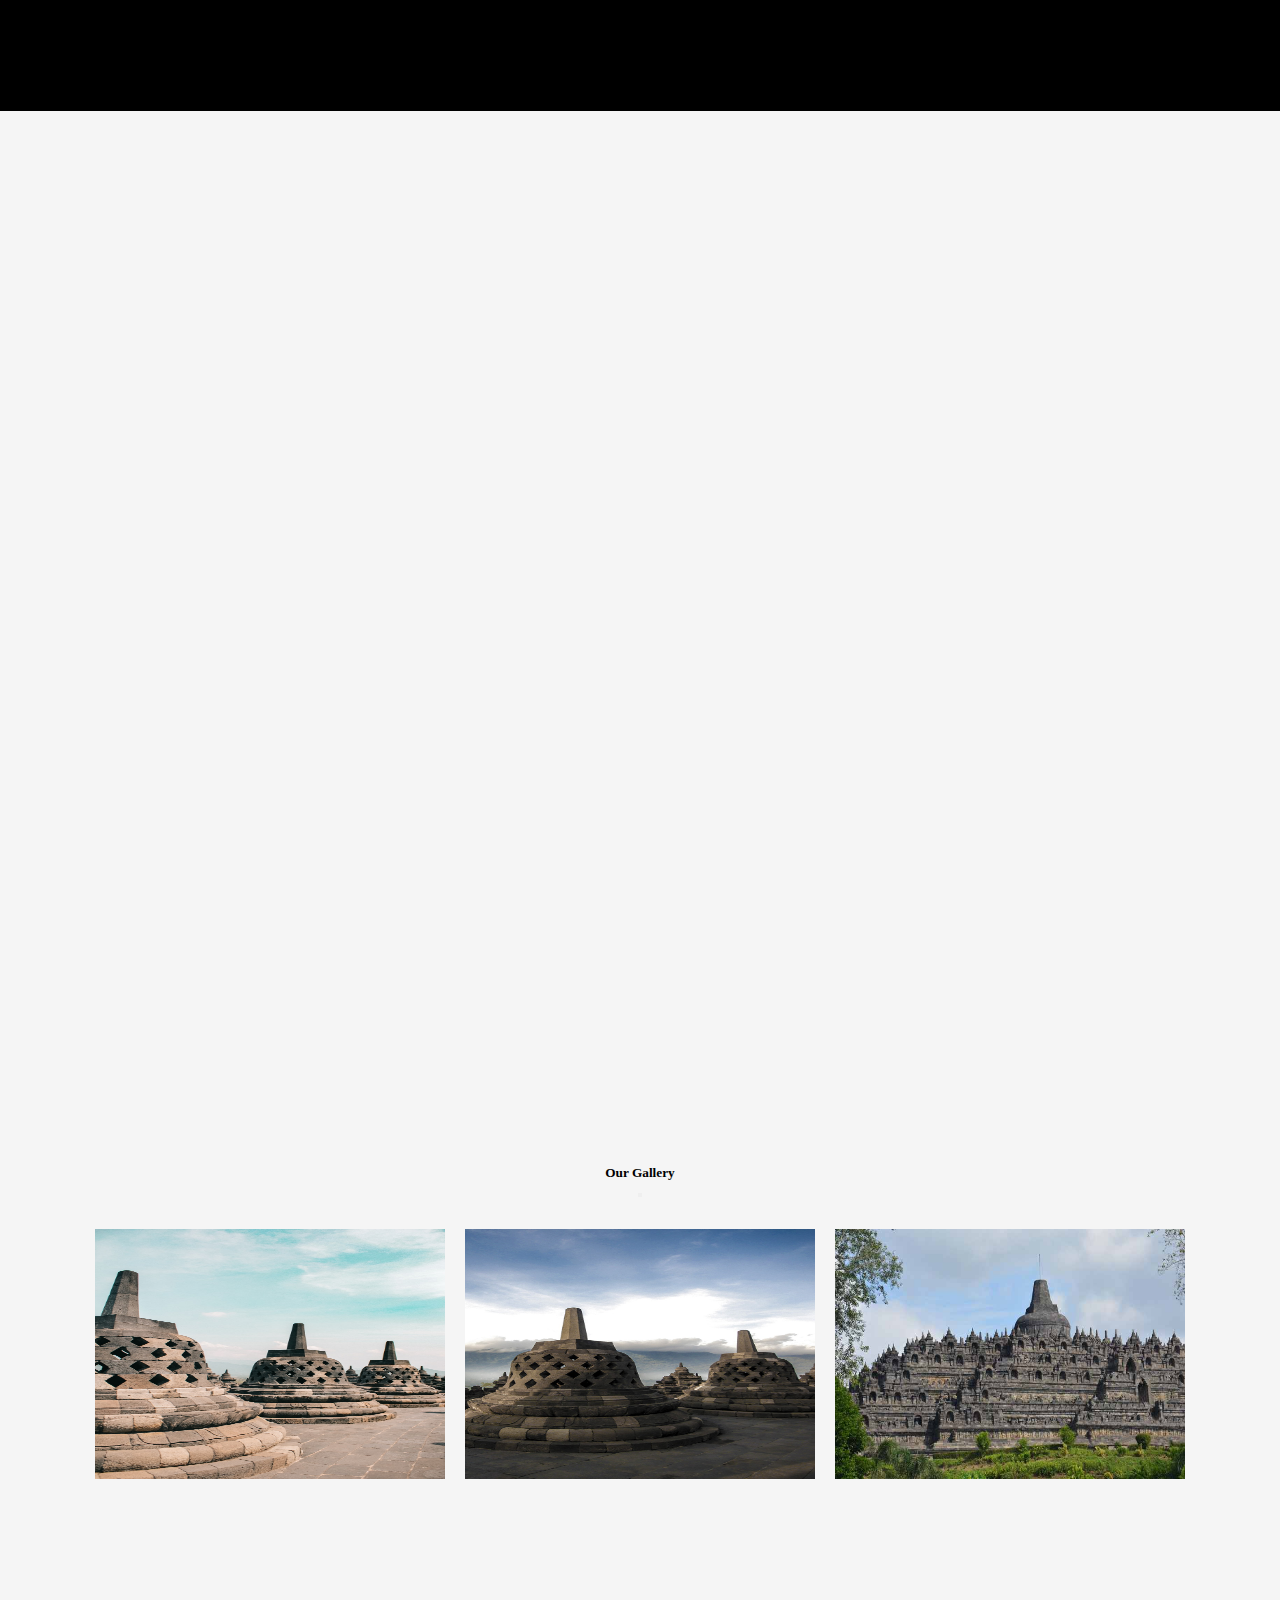
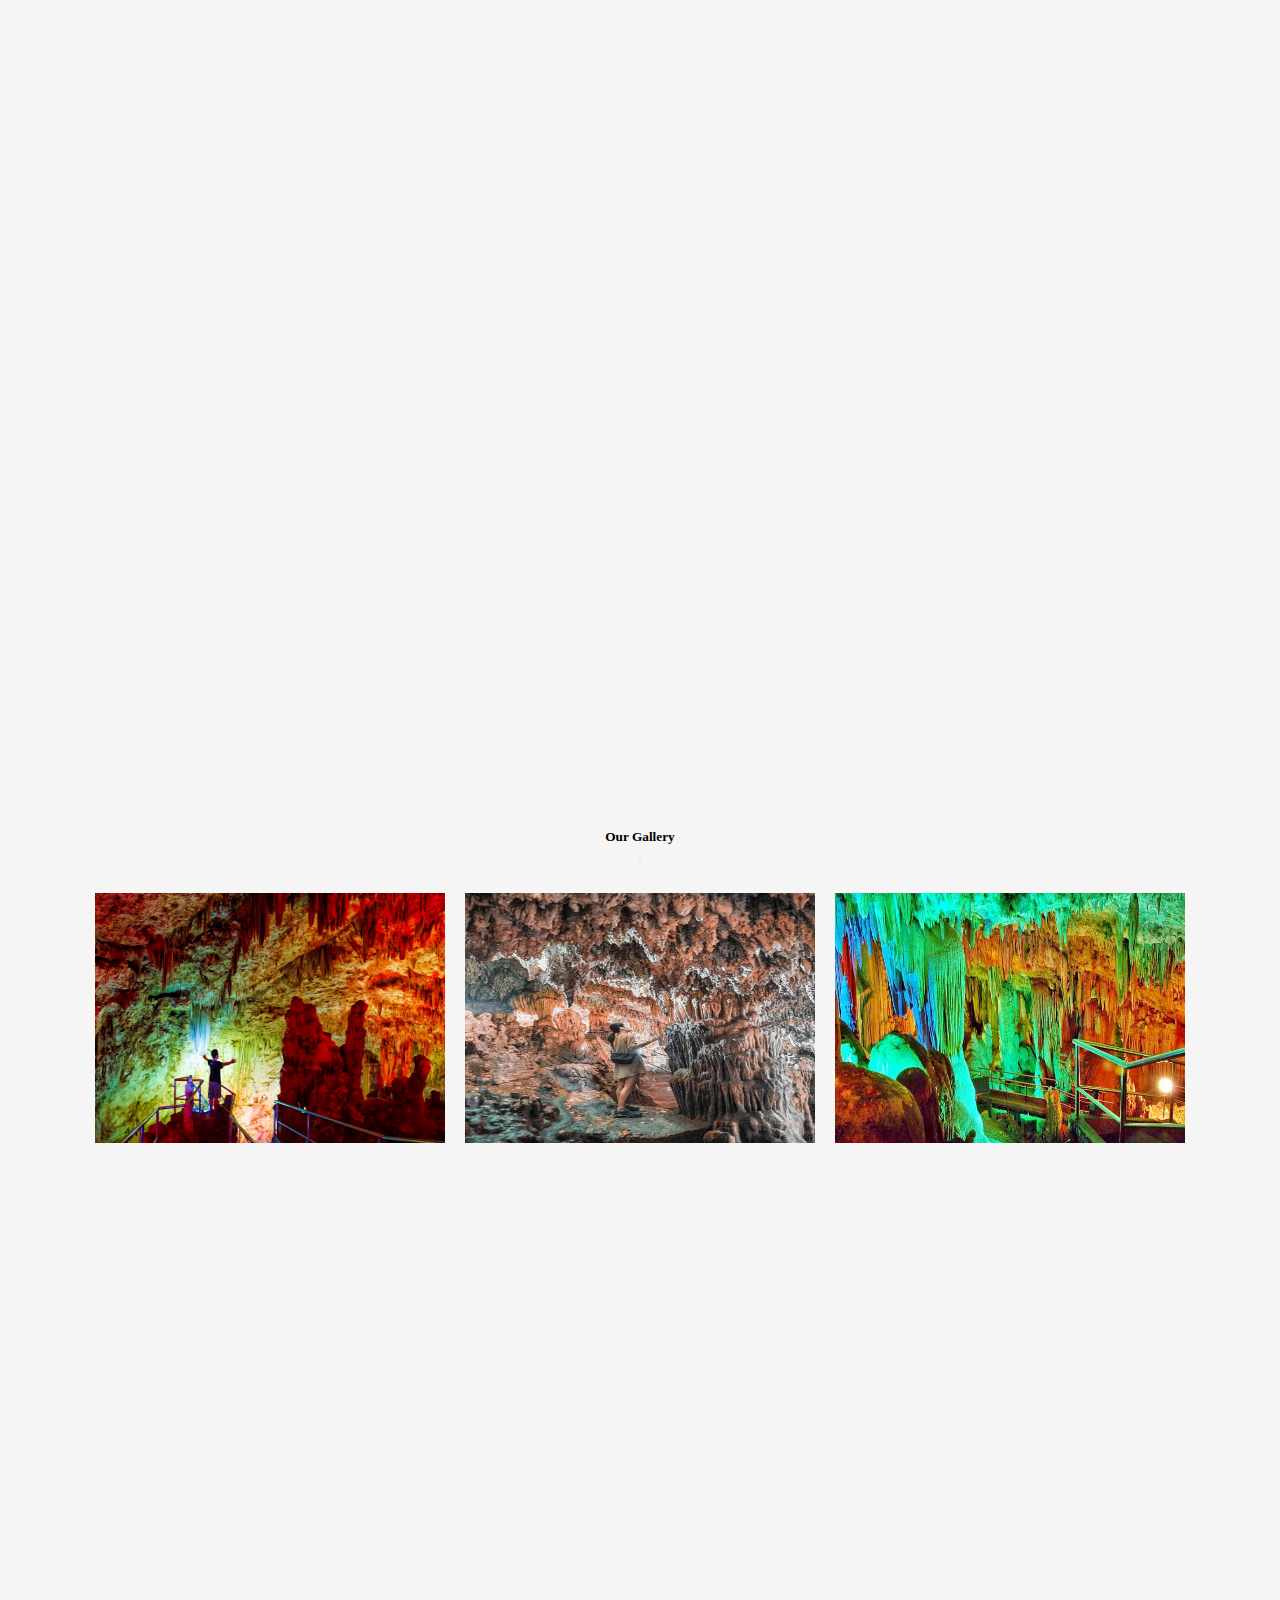
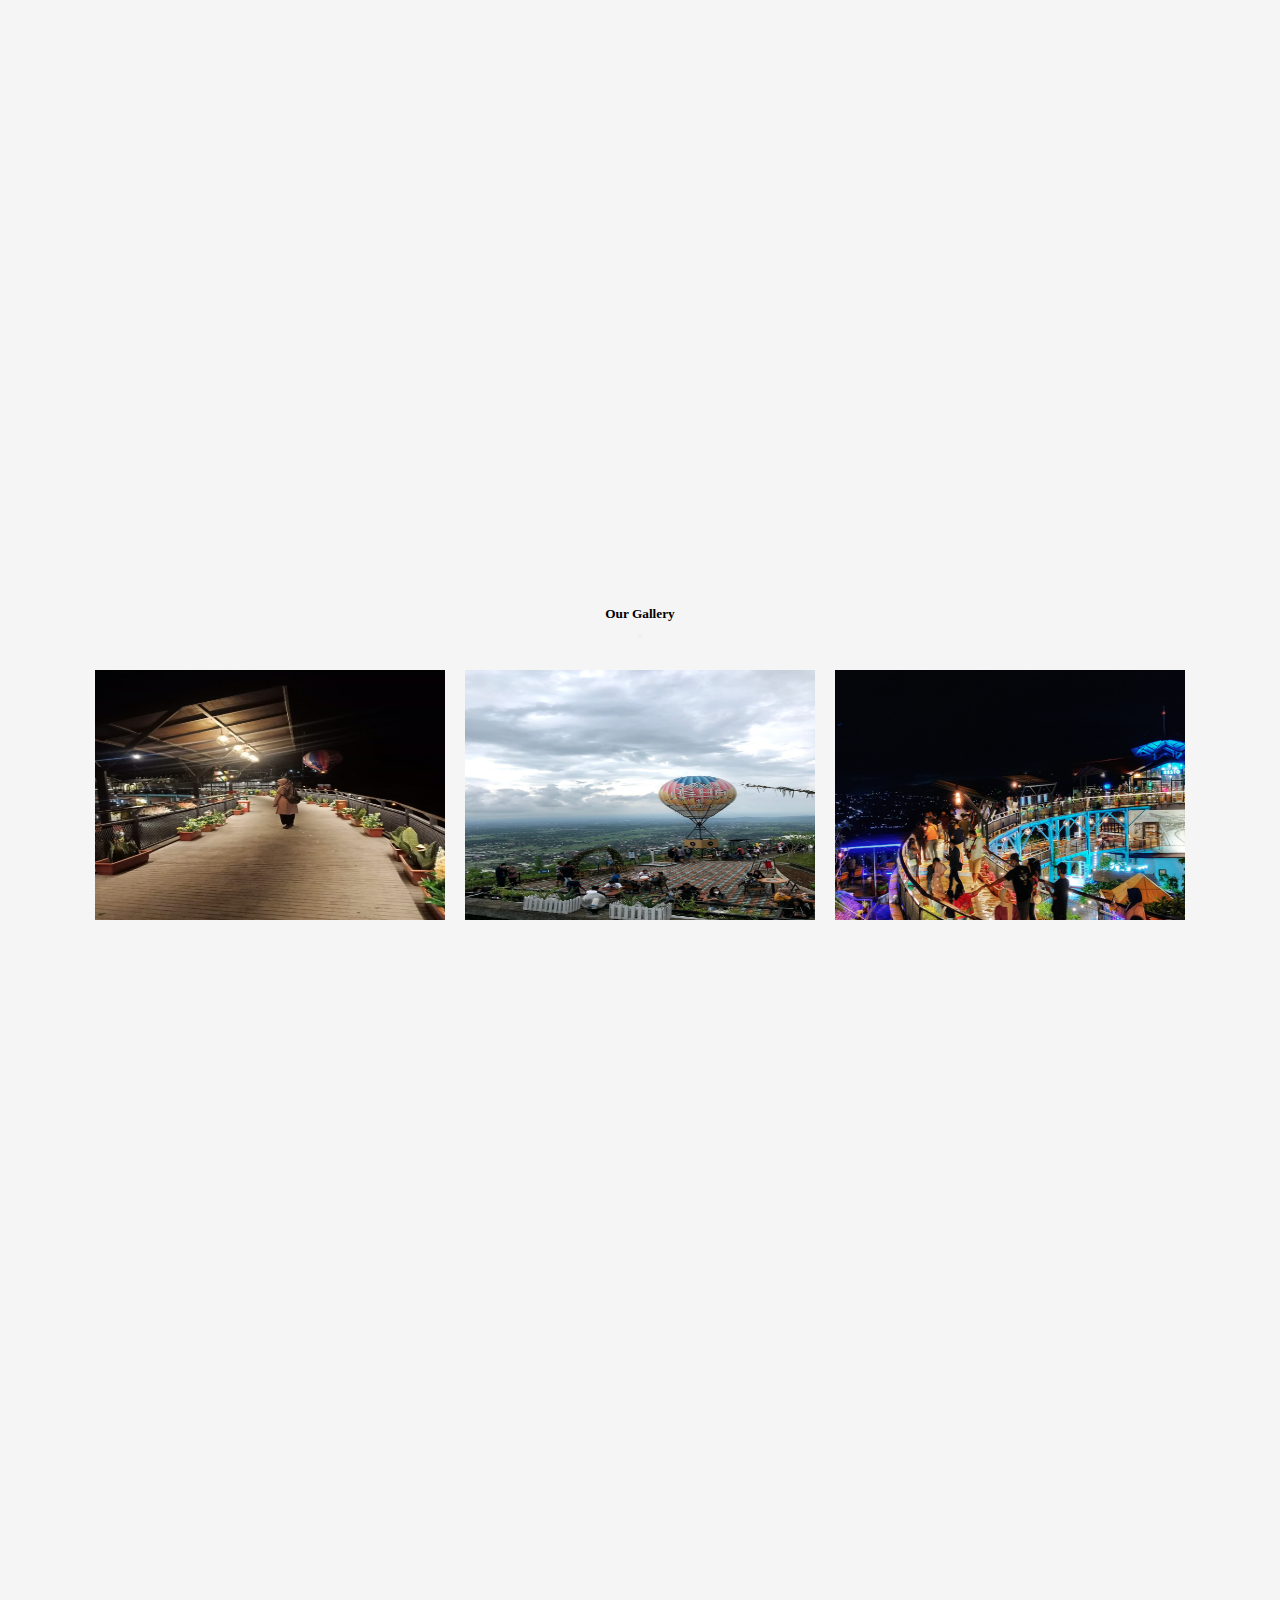
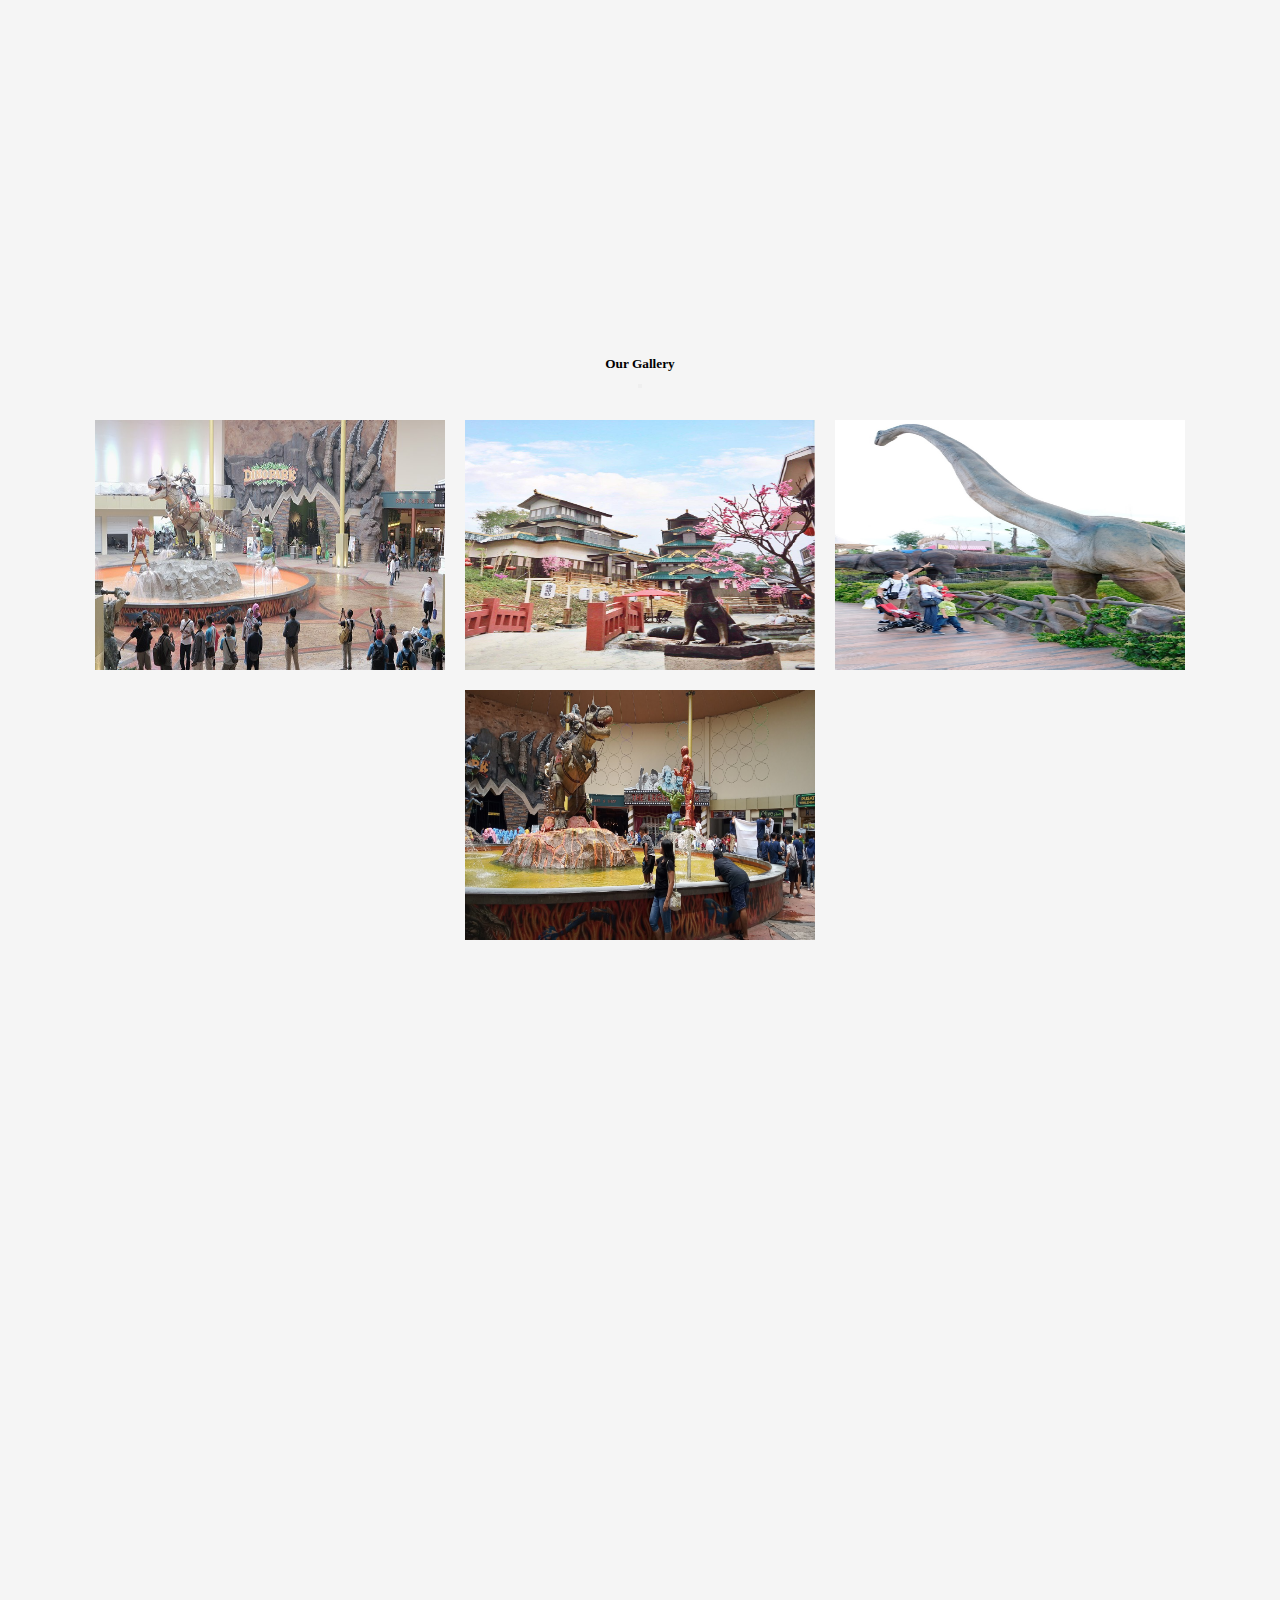
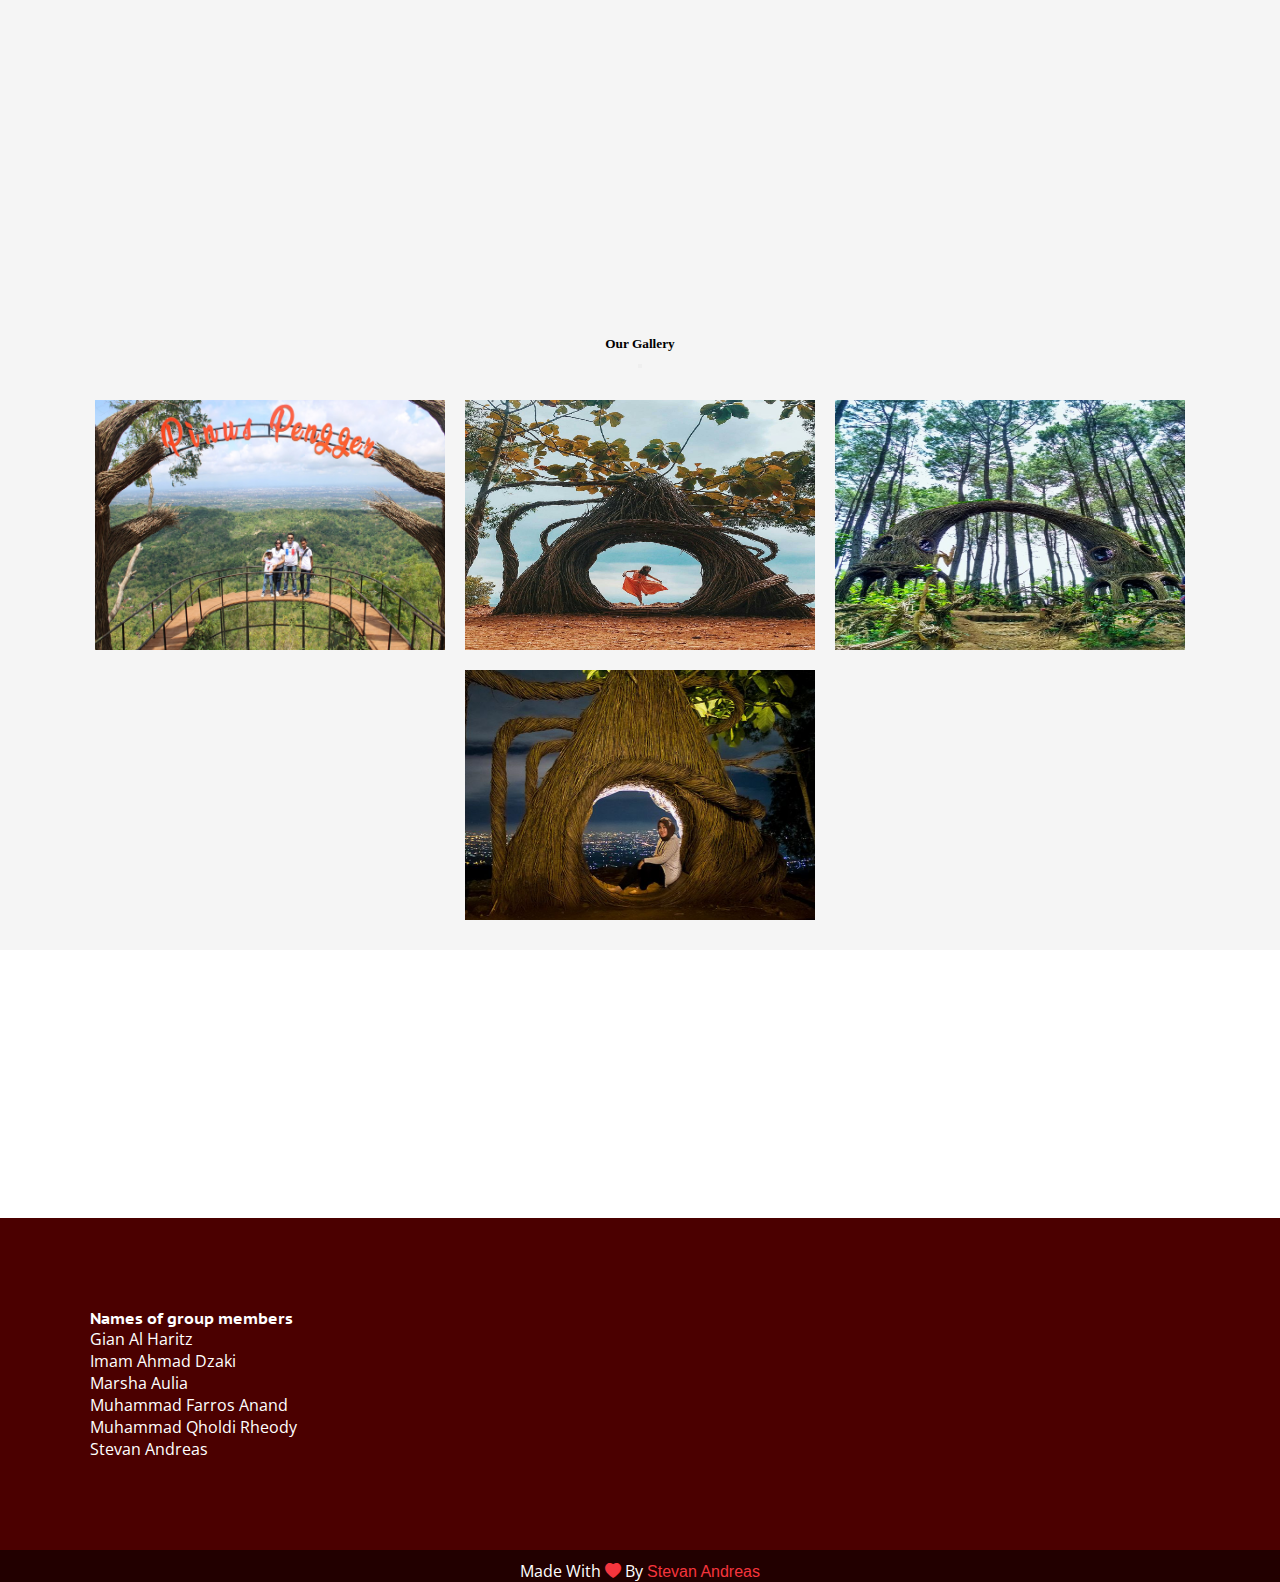
==== commit 46b85ccf: "Update index.html" ====
--- a/en/index.html
+++ b/en/index.html
@@ -475,7 +475,7 @@
 
         <div data-aos="fade-right" class="row wis" id="wis5">
             <div class="col-lg">
-                <a href="https://goo.gl/maps/foVPBGmiPghqh4qc9" target="_break" class="location"><span><i class="bi bi-geo-alt-fill"></i></span> Pinus Pengger. (Yogyakarta).</p>
+                <a href="https://goo.gl/maps/foVPBGmiPghqh4qc9" target="_break" class="location"><span><i class="bi bi-geo-alt-fill"></i></span> Pinus Pengger. (Yogyakarta).</a>
 
                 <h3 class="title">Pinus Pengger</h3>
                 <p>There are indeed many pine forest tours in Yogyakarta, and one of them that must be visited is Pinus
@@ -605,13 +605,12 @@
         <div class="translator">
             <img src="https://seeklogo.com/images/G/google-translate-logo-42DAD4AA91-seeklogo.com.png" width="30px" height="30px" />
         </div>
-        <a href="/id/">
+        <a href="https://stpndrs.github.io/wisata-pulau-jawa/id/">
             <img src="https://upload.wikimedia.org/wikipedia/commons/thumb/9/9f/Flag_of_Indonesia.svg/2560px-Flag_of_Indonesia.svg.png" class="language" width="50px" height="50px" />
         </a>
-        <a href="/en/">
+        <a href="https://stpndrs.github.io/wisata-pulau-jawa/en/">
             <img src="https://seeklogo.com/images/U/united-kingdom-flag-logo-1088704B5E-seeklogo.com.png" class="language" width="50px" height="50px" />
         </a>
-        
     </div>
 
 
